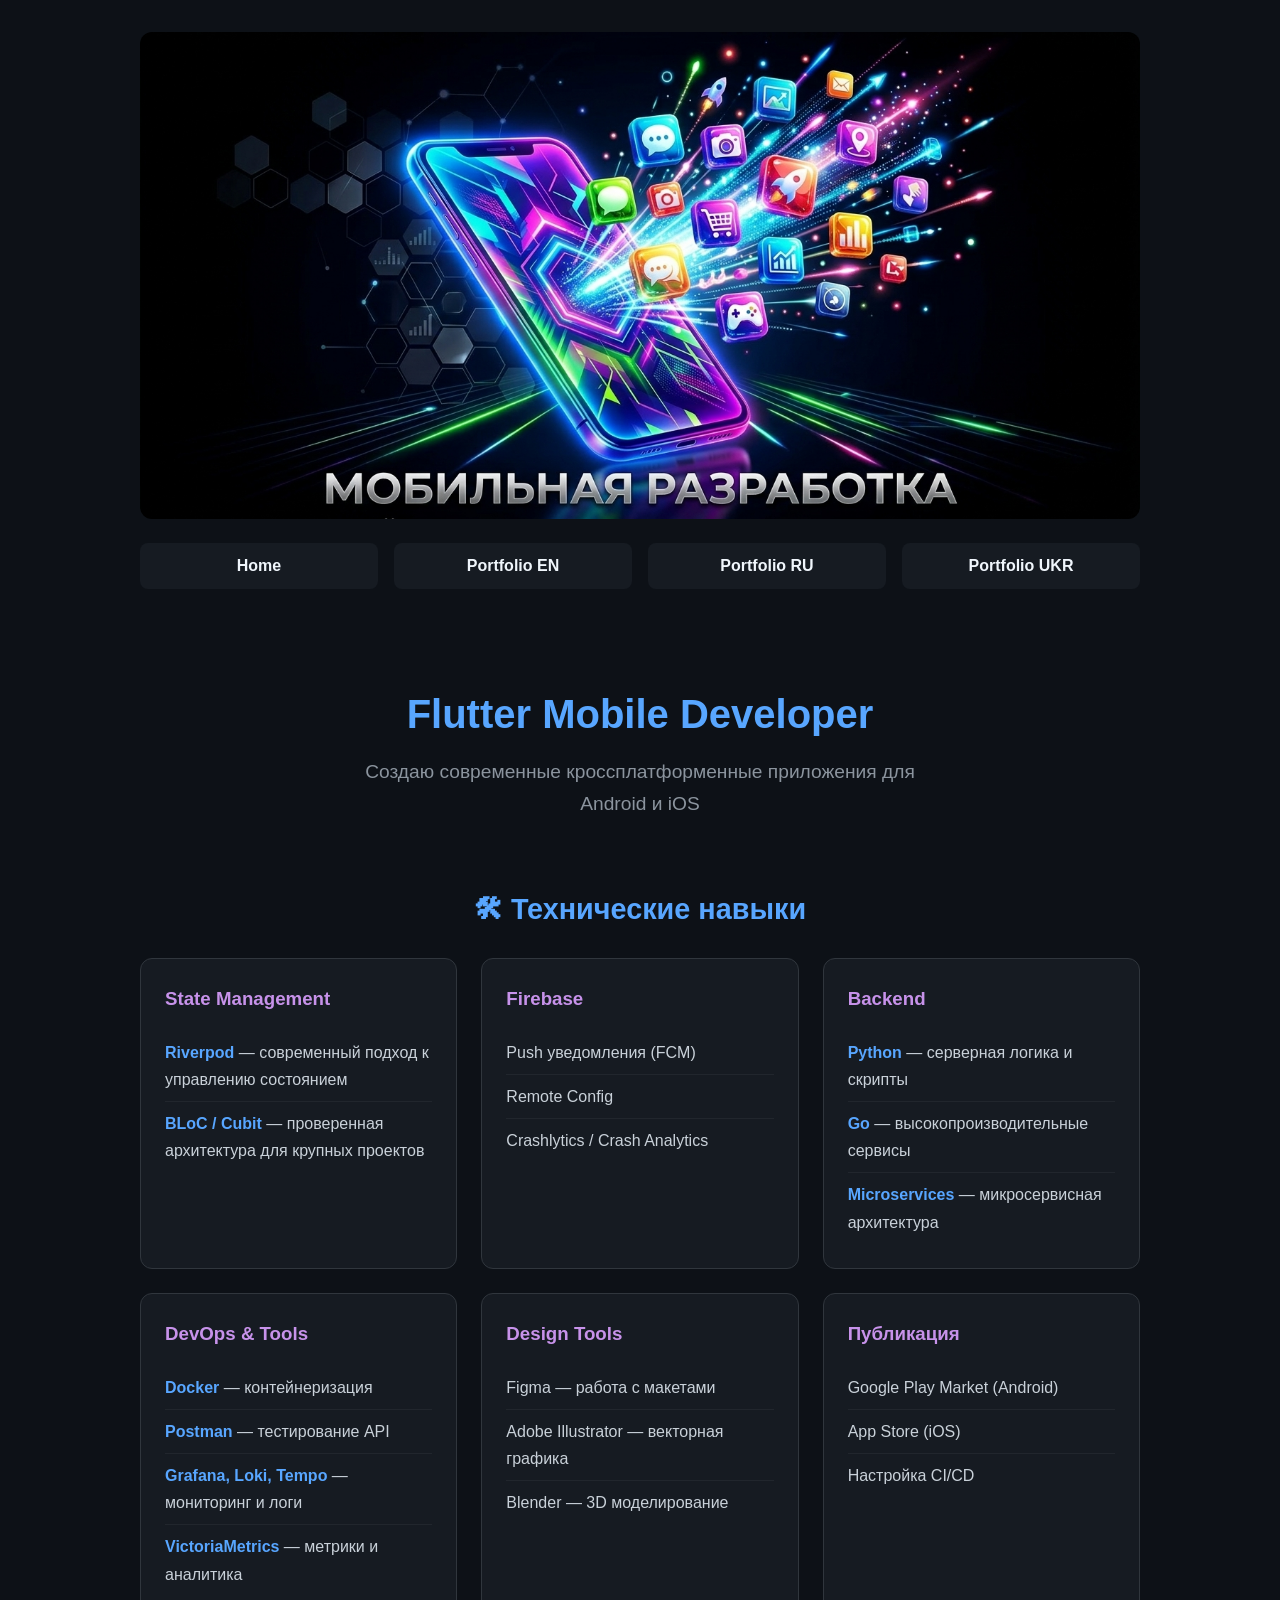
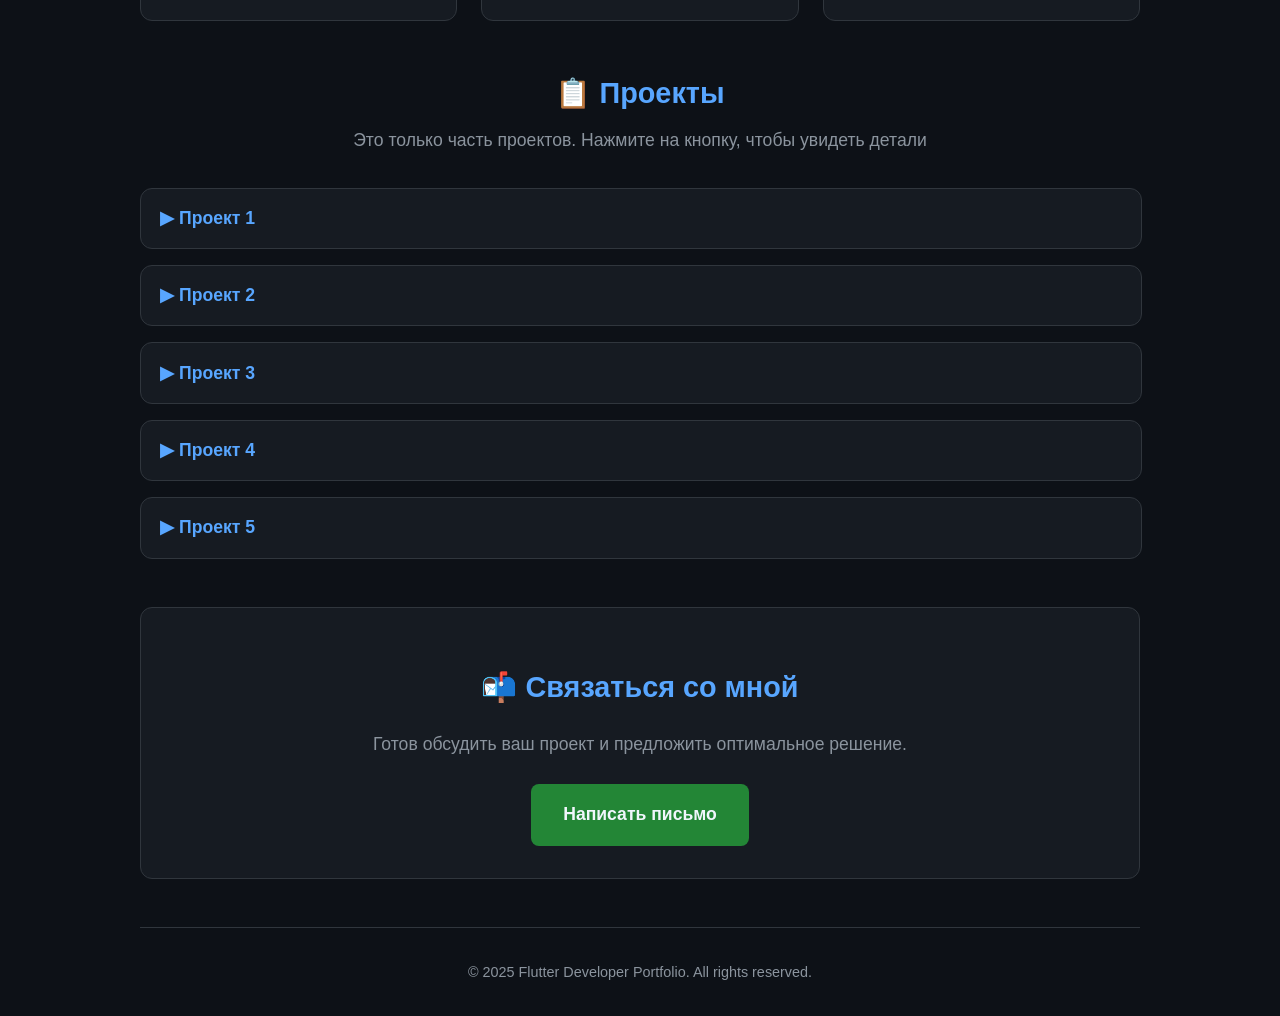
==== index.html @ 4293429d "video" ====
<!DOCTYPE html>
<html lang="ru">
<head>
  <meta charset="UTF-8">
  <meta name="viewport" content="width=device-width, initial-scale=1.0">
  <title>Flutter Developer Portfolio</title>
  <link rel="stylesheet" href="styles.css">
  <link rel="icon" href="favicon.png" type="image/png">
</head>
<body>
  <div class="container">
    <img src="project-banner.png" alt="Banner" class="banner">

    <nav class="nav">
      <a href="index.html">Home</a>
      <a href="portfolio.en.html">Portfolio EN</a>
      <a href="portfolio.ru.html">Portfolio RU</a>
      <a href="portfolio.uk.html">Portfolio UKR</a>
    </nav>

    <header class="hero">
      <h1>Flutter Mobile Developer</h1>
      <p class="subtitle">Создаю современные кроссплатформенные приложения для Android и iOS</p>
    </header>

    <section class="skills-section">
      <h2>🛠 Технические навыки</h2>
      
      <div class="skills-grid">
        <div class="skill-card">
          <h3>State Management</h3>
          <ul>
            <li><strong>Riverpod</strong> — современный подход к управлению состоянием</li>
            <li><strong>BLoC / Cubit</strong> — проверенная архитектура для крупных проектов</li>
          </ul>
        </div>

        <div class="skill-card">
          <h3>Firebase</h3>
          <ul>
            <li>Push уведомления (FCM)</li>
            <li>Remote Config</li>
            <li>Crashlytics / Crash Analytics</li>
          </ul>
        </div>

        <div class="skill-card">
          <h3>Backend</h3>
          <ul>
            <li><strong>Python</strong> — серверная логика и скрипты</li>
            <li><strong>Go</strong> — высокопроизводительные сервисы</li>
            <li><strong>Microservices</strong> — микросервисная архитектура</li>
          </ul>
        </div>

        <div class="skill-card">
          <h3>DevOps & Tools</h3>
          <ul>
            <li><strong>Docker</strong> — контейнеризация</li>
            <li><strong>Postman</strong> — тестирование API</li>
            <li><strong>Grafana, Loki, Tempo</strong> — мониторинг и логи</li>
            <li><strong>VictoriaMetrics</strong> — метрики и аналитика</li>
          </ul>
        </div>

        <div class="skill-card">
          <h3>Design Tools</h3>
          <ul>
            <li>Figma — работа с макетами</li>
            <li>Adobe Illustrator — векторная графика</li>
            <li>Blender — 3D моделирование</li>
          </ul>
        </div>

        <div class="skill-card">
          <h3>Публикация</h3>
          <ul>
            <li>Google Play Market (Android)</li>
            <li>App Store (iOS)</li>
            <li>Настройка CI/CD</li>
          </ul>
        </div>
      </div>
    </section>

    <section class="projects-section">
      <h2>📋 Проекты</h2>
      <p class="section-desc">Это только часть проектов. Нажмите на кнопку, чтобы увидеть детали</p>

      <div class="accordion-item">
        <button class="accordion-button" onclick="this.parentElement.classList.toggle('active')">
          ▶ Проект 1
        </button>
        <div class="accordion-content">
          <div class="video-side">
            <video src="videos/video_1.mp4" controls muted playsinline></video>
          </div>
          <div class="text-side">
            <h3>Название проекта</h3>
            <p>Описание проекта. Используемые технологии: Riverpod, Firebase, Push уведомления.</p>
          </div>
        </div>
      </div>

      <div class="accordion-item">
        <button class="accordion-button" onclick="this.parentElement.classList.toggle('active')">
          ▶ Проект 2
        </button>
        <div class="accordion-content">
          <div class="video-side">
            <video src="videos/video_2.mp4" controls muted playsinline></video>
          </div>
          <div class="text-side">
            <h3>Название проекта</h3>
            <p>Описание проекта. Используемые технологии: BLoC, Remote Config, Crashlytics.</p>
          </div>
        </div>
      </div>

      <div class="accordion-item">
        <button class="accordion-button" onclick="this.parentElement.classList.toggle('active')">
          ▶ Проект 3
        </button>
        <div class="accordion-content">
          <div class="video-side">
            <video src="videos/video_3.mp4" controls muted playsinline></video>
          </div>
          <div class="text-side">
            <h3>Название проекта</h3>
            <p>Описание проекта. Полный цикл разработки от дизайна до публикации в Play Market.</p>
          </div>
        </div>
      </div>

      <div class="accordion-item">
        <button class="accordion-button" onclick="this.parentElement.classList.toggle('active')">
          ▶ Проект 4
        </button>
        <div class="accordion-content">
          <div class="video-side">
            <video src="videos/video_4.mp4" controls muted playsinline></video>
          </div>
          <div class="text-side">
            <h3>Название проекта</h3>
            <p>Описание проекта. Кроссплатформенное решение для бизнеса.</p>
          </div>
        </div>
      </div>

      <div class="accordion-item">
        <button class="accordion-button" onclick="this.parentElement.classList.toggle('active')">
          ▶ Проект 5
        </button>
        <div class="accordion-content">
          <div class="video-side">
            <video src="videos/video_5.mp4" controls muted playsinline></video>
          </div>
          <div class="text-side">
            <h3>Название проекта</h3>
            <p>Описание проекта. Индивидуальная разработка под ключ.</p>
          </div>
        </div>
      </div>
    </section>

    <section class="contact-section">
      <h2>📬 Связаться со мной</h2>
      <p>Готов обсудить ваш проект и предложить оптимальное решение.</p>
      <a href="mailto:your-email@example.com" class="contact-btn">Написать письмо</a>
    </section>

    <div class="footer">
      © 2025 Flutter Developer Portfolio. All rights reserved.
    </div>
  </div>
</body>
</html>
---- styles.css ----
html, body {
  height: 100%;
  margin: 0;
  padding: 0;
  background-color: #0d1117;
}

body {
  margin: 0;
  padding: 0;
  font-family: 'Segoe UI', Tahoma, Geneva, Verdana, sans-serif;
  background-color: #0d1117;
  color: #f0f6fc;
  line-height: 1.7;
}

.container {
  max-width: 1000px;
  margin: 0 auto;
  padding: 2rem 1rem;
}

.banner {
  width: 100%;
  height: auto;
  display: block;
  margin: 0 auto 1.5rem;
  border-radius: 12px;
}

/* Навигация во всю ширину баннера */
.nav {
  display: flex;
  justify-content: space-between;
  gap: 1rem;
  margin-bottom: 2rem;
  width: 100%;
  flex-wrap: wrap;
}

.nav a {
  flex: 1;
  min-width: 120px;
  text-align: center;
  padding: 0.6rem 0;
  background-color: #161b22;
  border-radius: 8px;
  text-decoration: none;
  color: #f0f6fc;
  font-weight: bold;
  transition: background-color 0.3s, transform 0.2s;
}

.nav a:hover {
  background-color: #238636;
  transform: translateY(-2px);
}

/* Hero секция */
.hero {
  text-align: center;
  padding: 2rem 0;
  margin-bottom: 2rem;
}

.hero h1 {
  font-size: 2.5rem;
  color: #58a6ff;
  margin-bottom: 0.5rem;
}

.hero .subtitle {
  font-size: 1.2rem;
  color: #8b949e;
  max-width: 600px;
  margin: 0 auto;
}

/* Секции */
.skills-section,
.projects-section,
.contact-section {
  margin-bottom: 3rem;
}

h1, h2 {
  color: #58a6ff;
  text-align: center;
}

h2 {
  font-size: 1.8rem;
  margin-bottom: 1.5rem;
}

.section-desc {
  text-align: center;
  color: #8b949e;
  margin-top: -1rem;
  margin-bottom: 2rem;
}

p {
  font-size: 1.1rem;
}

/* Сетка навыков */
.skills-grid {
  display: grid;
  grid-template-columns: repeat(auto-fit, minmax(280px, 1fr));
  gap: 1.5rem;
}

.skill-card {
  background-color: #161b22;
  border: 1px solid #30363d;
  border-radius: 12px;
  padding: 1.5rem;
  transition: transform 0.3s, border-color 0.3s;
}

.skill-card:hover {
  transform: translateY(-4px);
  border-color: #58a6ff;
}

.skill-icon {
  font-size: 2.5rem;
  margin-bottom: 1rem;
}

.skill-card h3 {
  color: #c792ea;
  margin-top: 0;
  margin-bottom: 1rem;
}

.skill-card ul {
  list-style: none;
  padding: 0;
  margin: 0;
}

.skill-card li {
  padding: 0.5rem 0;
  border-bottom: 1px solid #21262d;
  color: #c9d1d9;
}

.skill-card li:last-child {
  border-bottom: none;
}

.skill-card li strong {
  color: #58a6ff;
}

/* ГАРМОШКА-КАРТОЧКИ */
.accordion-item {
  margin-bottom: 1rem;
  width: 100%;
  border: 1px solid #30363d;
  border-radius: 12px;
  overflow: hidden;
  background-color: #161b22;
}

.accordion-button {
  width: 100%;
  padding: 1.2rem;
  background: none;
  color: #58a6ff;
  border: none;
  cursor: pointer;
  text-align: left;
  font-weight: bold;
  font-size: 1.1rem;
  outline: none;
  transition: background-color 0.3s;
}

.accordion-button:hover {
  background-color: #1c2128;
}

.accordion-content {
  display: none;
  padding: 1.5rem;
  border-top: 1px solid #30363d;
  background-color: #0d1117;
  gap: 25px;
  align-items: flex-start;
  flex-direction: row;
}

.accordion-item.active .accordion-content {
  display: flex;
}

.accordion-item.active .accordion-button {
  background-color: #1c2128;
  color: #f0f6fc;
}

/* Видео-телефон слева */
.video-side {
  flex: 0 0 auto;
  width: 320px;
  max-width: 100%;
}

.video-side video {
  width: 100%;
  height: auto;
  aspect-ratio: 9 / 16;
  display: block;
  border-radius: 10px;
  background: #000;
}

/* Текст справа */
.text-side {
  flex: 1;
}

.text-side h3 {
  margin-top: 0;
  color: #c792ea;
}

/* Контактная секция */
.contact-section {
  text-align: center;
  background-color: #161b22;
  border: 1px solid #30363d;
  border-radius: 12px;
  padding: 2rem;
}

.contact-section h2 {
  margin-bottom: 1rem;
}

.contact-section p {
  color: #8b949e;
  margin-bottom: 1.5rem;
}

.contact-btn {
  display: inline-block;
  padding: 1rem 2rem;
  background-color: #238636;
  color: #f0f6fc;
  text-decoration: none;
  border-radius: 8px;
  font-weight: bold;
  font-size: 1.1rem;
  transition: background-color 0.3s, transform 0.2s;
}

.contact-btn:hover {
  background-color: #2ea043;
  transform: translateY(-2px);
}

.footer {
  margin-top: 3rem;
  font-size: 0.9rem;
  color: #8b949e;
  text-align: center;
  padding-top: 2rem;
  border-top: 1px solid #30363d;
}

@media (max-width: 768px) {
  .hero h1 {
    font-size: 1.8rem;
  }
  
  .nav {
    flex-direction: column;
  }
  
  .nav a {
    min-width: auto;
  }
  
  .skills-grid {
    grid-template-columns: 1fr;
  }
}

@media (max-width: 600px) {
  .accordion-content {
    flex-direction: column;
    align-items: center;
  }
  .video-side {
    flex: none;
    width: 100%;
    max-width: 300px;
  }
  .text-side {
    width: 100%;
  }
}
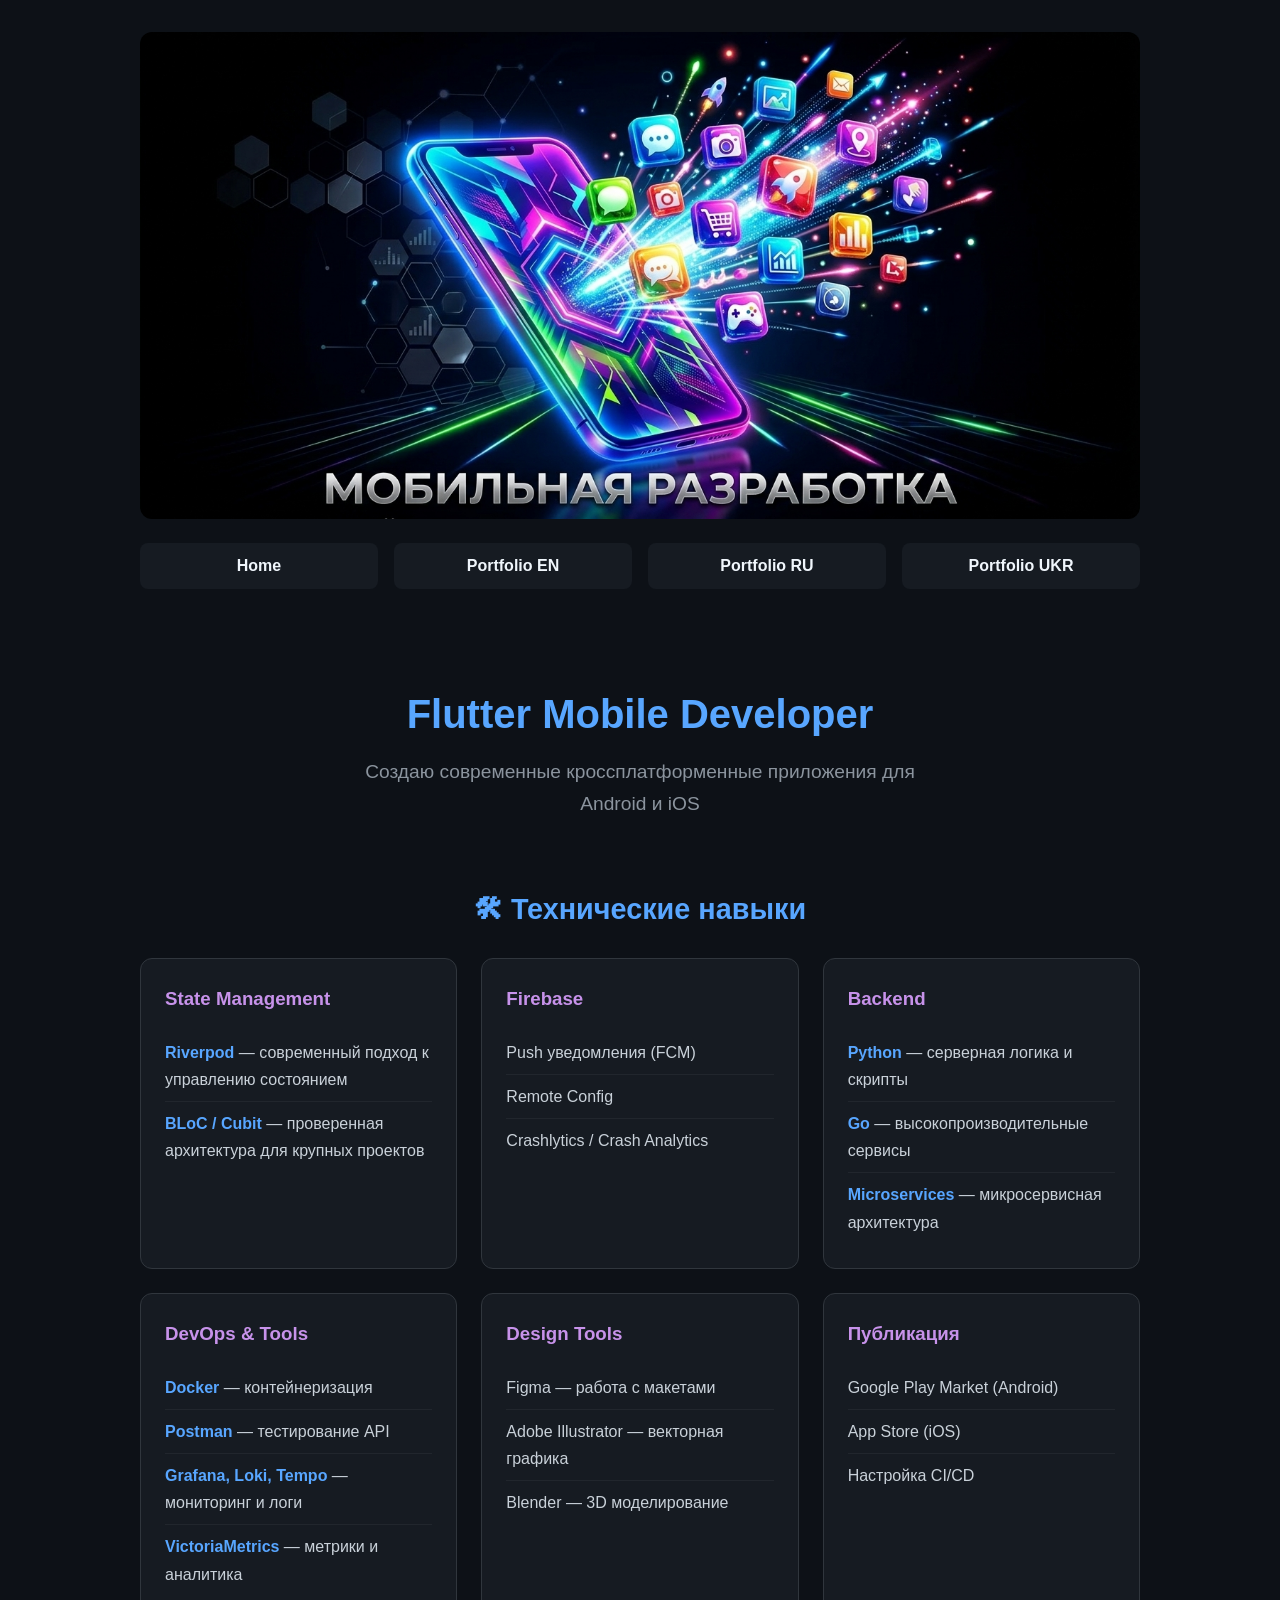
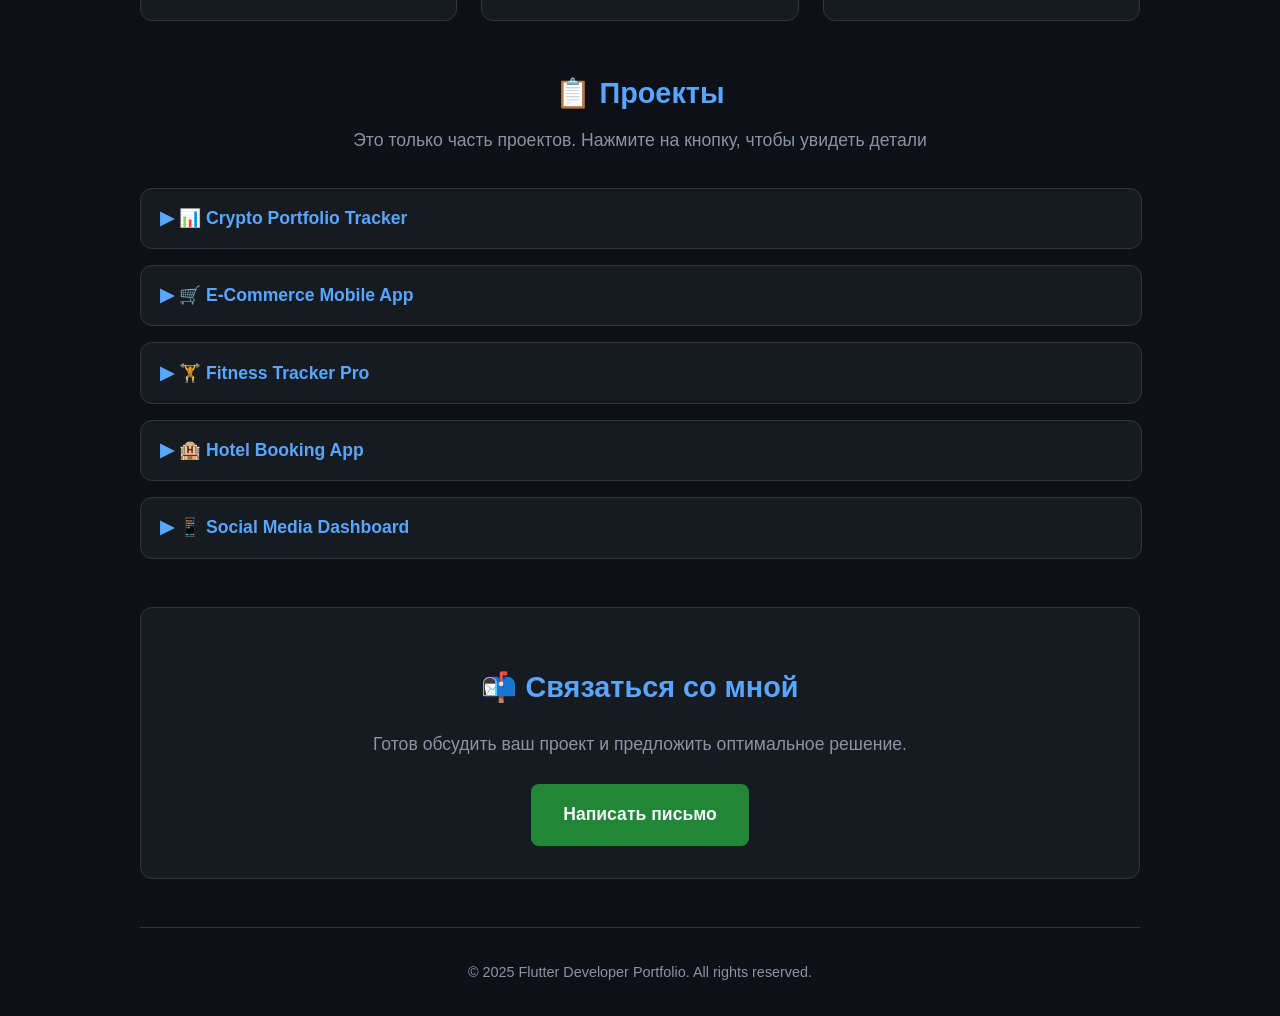
==== commit 38110093: "video" ====
--- a/index.html
+++ b/index.html
@@ -89,75 +89,115 @@
 
       <div class="accordion-item">
         <button class="accordion-button" onclick="this.parentElement.classList.toggle('active')">
-          ▶ Проект 1
+          ▶ 📊 Crypto Portfolio Tracker
         </button>
         <div class="accordion-content">
           <div class="video-side">
             <video src="videos/video_1.mp4" controls muted playsinline></video>
           </div>
           <div class="text-side">
-            <h3>Название проекта</h3>
-            <p>Описание проекта. Используемые технологии: Riverpod, Firebase, Push уведомления.</p>
-          </div>
-        </div>
-      </div>
-
-      <div class="accordion-item">
-        <button class="accordion-button" onclick="this.parentElement.classList.toggle('active')">
-          ▶ Проект 2
+            <h3>Crypto Portfolio Tracker</h3>
+            <p class="project-desc">Приложение для отслеживания криптовалютного портфеля в реальном времени. Мониторинг позиций, расчет PnL, уведомления об изменении цены.</p>
+            <div class="tech-stack">
+              <span class="tech-label">Стек:</span>
+              <span class="tech-tag">Flutter</span>
+              <span class="tech-tag">Riverpod</span>
+              <span class="tech-tag">Firebase</span>
+              <span class="tech-tag">WebSocket</span>
+              <span class="tech-tag">CoinGecko API</span>
+            </div>
+          </div>
+        </div>
+      </div>
+
+      <div class="accordion-item">
+        <button class="accordion-button" onclick="this.parentElement.classList.toggle('active')">
+          ▶ 🛒 E-Commerce Mobile App
         </button>
         <div class="accordion-content">
           <div class="video-side">
             <video src="videos/video_2.mp4" controls muted playsinline></video>
           </div>
           <div class="text-side">
-            <h3>Название проекта</h3>
-            <p>Описание проекта. Используемые технологии: BLoC, Remote Config, Crashlytics.</p>
-          </div>
-        </div>
-      </div>
-
-      <div class="accordion-item">
-        <button class="accordion-button" onclick="this.parentElement.classList.toggle('active')">
-          ▶ Проект 3
+            <h3>E-Commerce Mobile App</h3>
+            <p class="project-desc">Полноценное приложение для интернет-магазина с каталогом товаров, корзиной, оплатой и отслеживанием заказов.</p>
+            <div class="tech-stack">
+              <span class="tech-label">Стек:</span>
+              <span class="tech-tag">Flutter</span>
+              <span class="tech-tag">BLoC</span>
+              <span class="tech-tag">Firebase Auth</span>
+              <span class="tech-tag">Stripe</span>
+              <span class="tech-tag">FCM Push</span>
+            </div>
+          </div>
+        </div>
+      </div>
+
+      <div class="accordion-item">
+        <button class="accordion-button" onclick="this.parentElement.classList.toggle('active')">
+          ▶ 🏋️ Fitness Tracker Pro
         </button>
         <div class="accordion-content">
           <div class="video-side">
             <video src="videos/video_3.mp4" controls muted playsinline></video>
           </div>
           <div class="text-side">
-            <h3>Название проекта</h3>
-            <p>Описание проекта. Полный цикл разработки от дизайна до публикации в Play Market.</p>
-          </div>
-        </div>
-      </div>
-
-      <div class="accordion-item">
-        <button class="accordion-button" onclick="this.parentElement.classList.toggle('active')">
-          ▶ Проект 4
+            <h3>Fitness Tracker Pro</h3>
+            <p class="project-desc">Приложение для трекинга тренировок, питания и прогресса. Интеграция с умными часами, построение графиков, персональные рекомендации.</p>
+            <div class="tech-stack">
+              <span class="tech-label">Стек:</span>
+              <span class="tech-tag">Flutter</span>
+              <span class="tech-tag">Riverpod</span>
+              <span class="tech-tag">Health Kit</span>
+              <span class="tech-tag">Grafana</span>
+              <span class="tech-tag">Python Backend</span>
+            </div>
+          </div>
+        </div>
+      </div>
+
+      <div class="accordion-item">
+        <button class="accordion-button" onclick="this.parentElement.classList.toggle('active')">
+          ▶ 🏨 Hotel Booking App
         </button>
         <div class="accordion-content">
           <div class="video-side">
             <video src="videos/video_4.mp4" controls muted playsinline></video>
           </div>
           <div class="text-side">
-            <h3>Название проекта</h3>
-            <p>Описание проекта. Кроссплатформенное решение для бизнеса.</p>
-          </div>
-        </div>
-      </div>
-
-      <div class="accordion-item">
-        <button class="accordion-button" onclick="this.parentElement.classList.toggle('active')">
-          ▶ Проект 5
+            <h3>Hotel Booking App</h3>
+            <p class="project-desc">Сервис бронирования отелей с интерактивной картой, отзывами, системой лояльности и онлайн-оплатой.</p>
+            <div class="tech-stack">
+              <span class="tech-label">Стек:</span>
+              <span class="tech-tag">Flutter</span>
+              <span class="tech-tag">Cubit</span>
+              <span class="tech-tag">Google Maps</span>
+              <span class="tech-tag">Remote Config</span>
+              <span class="tech-tag">Go Microservices</span>
+            </div>
+          </div>
+        </div>
+      </div>
+
+      <div class="accordion-item">
+        <button class="accordion-button" onclick="this.parentElement.classList.toggle('active')">
+          ▶ 📱 Social Media Dashboard
         </button>
         <div class="accordion-content">
           <div class="video-side">
             <video src="videos/video_5.mp4" controls muted playsinline></video>
           </div>
           <div class="text-side">
-            <h3>Название проекта</h3>
-            <p>Описание проекта. Индивидуальная разработка под ключ.</p>
+            <h3>Social Media Dashboard</h3>
+            <p class="project-desc">Дашборд для управления социальными сетями: публикация постов, аналитика, планирование контента, мониторинг упоминаний.</p>
+            <div class="tech-stack">
+              <span class="tech-label">Стек:</span>
+              <span class="tech-tag">Flutter</span>
+              <span class="tech-tag">Riverpod</span>
+              <span class="tech-tag">Docker</span>
+              <span class="tech-tag">VictoriaMetrics</span>
+              <span class="tech-tag">Twitter API</span>
+            </div>
           </div>
         </div>
       </div>
--- a/styles.css
+++ b/styles.css
@@ -226,6 +226,47 @@
 .text-side h3 {
   margin-top: 0;
   color: #c792ea;
+  font-size: 1.4rem;
+  font-weight: 600;
+  margin-bottom: 0.8rem;
+}
+
+.project-desc {
+  color: #c9d1d9;
+  font-size: 1rem;
+  line-height: 1.6;
+  margin-bottom: 1rem;
+}
+
+/* Tech стек */
+.tech-stack {
+  display: flex;
+  flex-wrap: wrap;
+  gap: 0.5rem;
+  align-items: center;
+}
+
+.tech-label {
+  font-weight: bold;
+  color: #58a6ff;
+  font-size: 0.95rem;
+}
+
+.tech-tag {
+  display: inline-block;
+  padding: 0.3rem 0.7rem;
+  background-color: #21262d;
+  border: 1px solid #30363d;
+  border-radius: 20px;
+  font-size: 0.85rem;
+  color: #7ee787;
+  font-family: 'Consolas', 'Monaco', monospace;
+  font-weight: 500;
+}
+
+.tech-tag:hover {
+  background-color: #30363d;
+  border-color: #58a6ff;
 }
 
 /* Контактная секция */
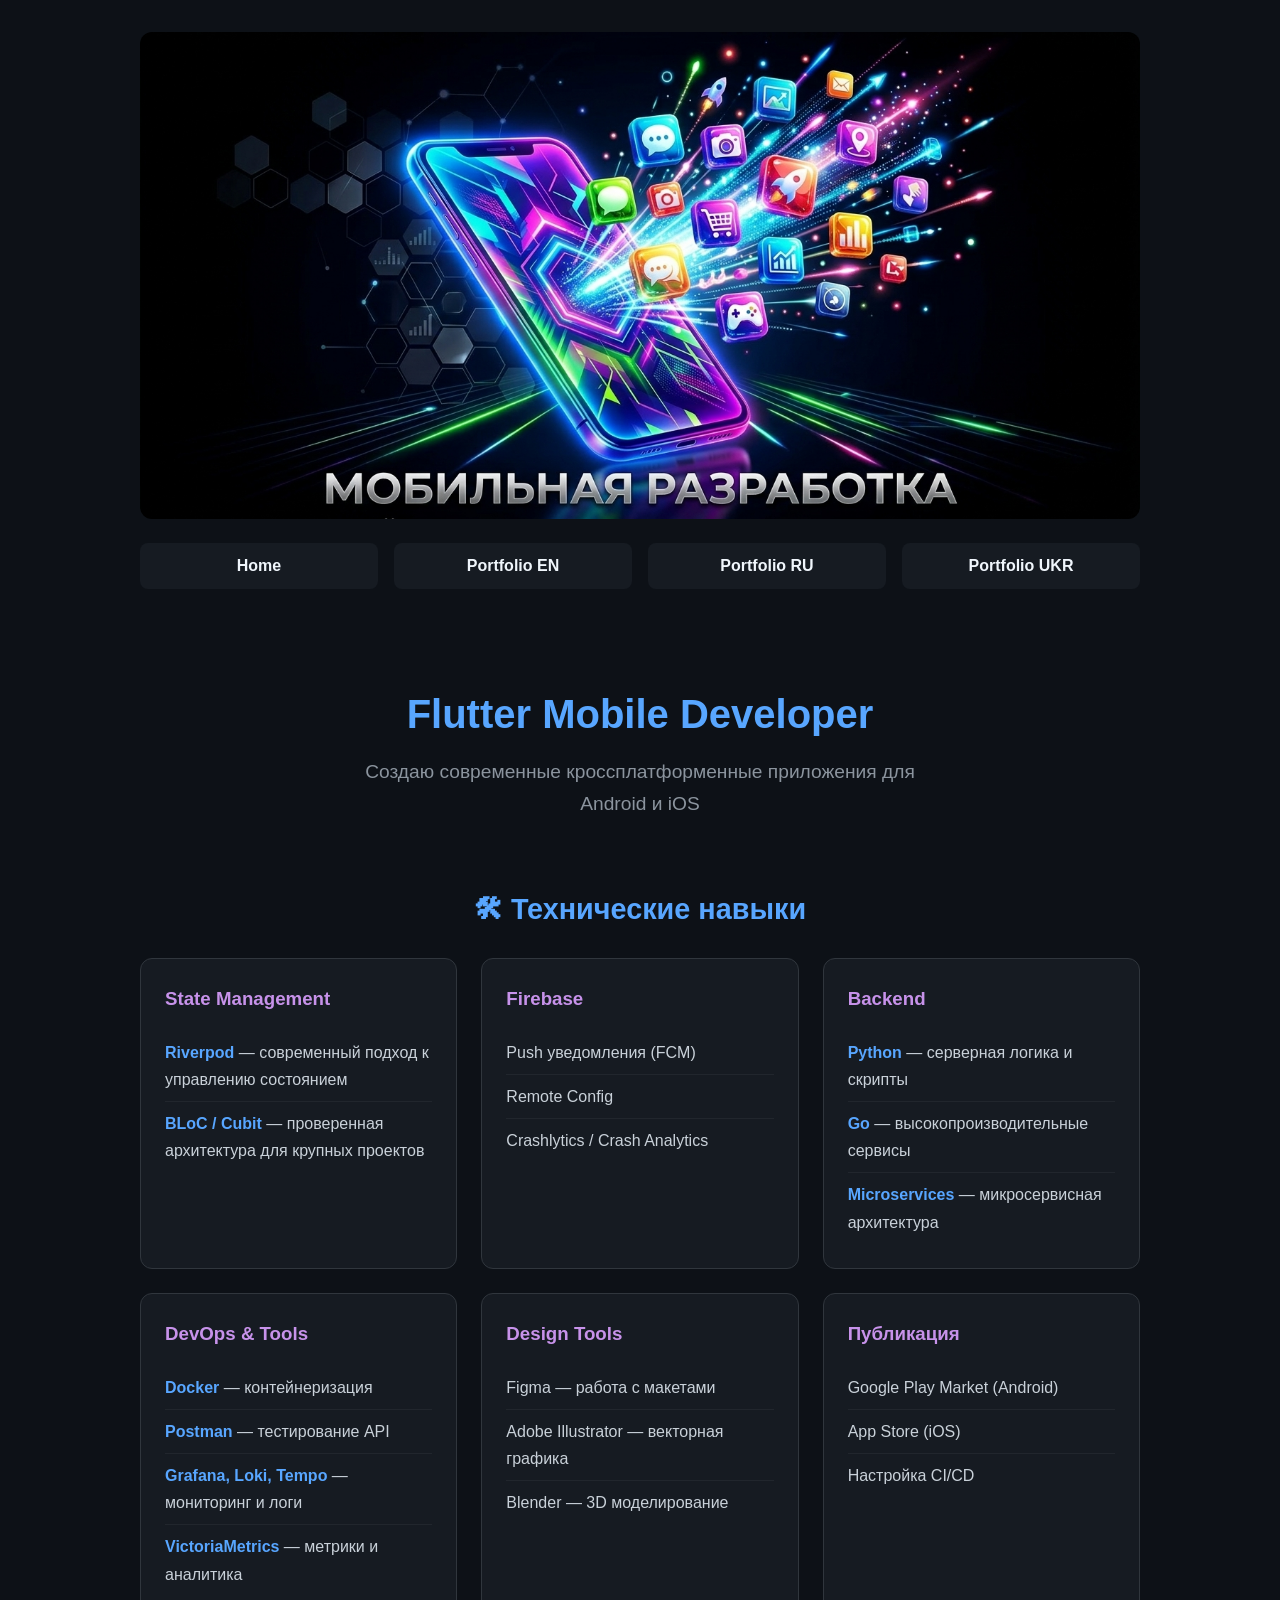
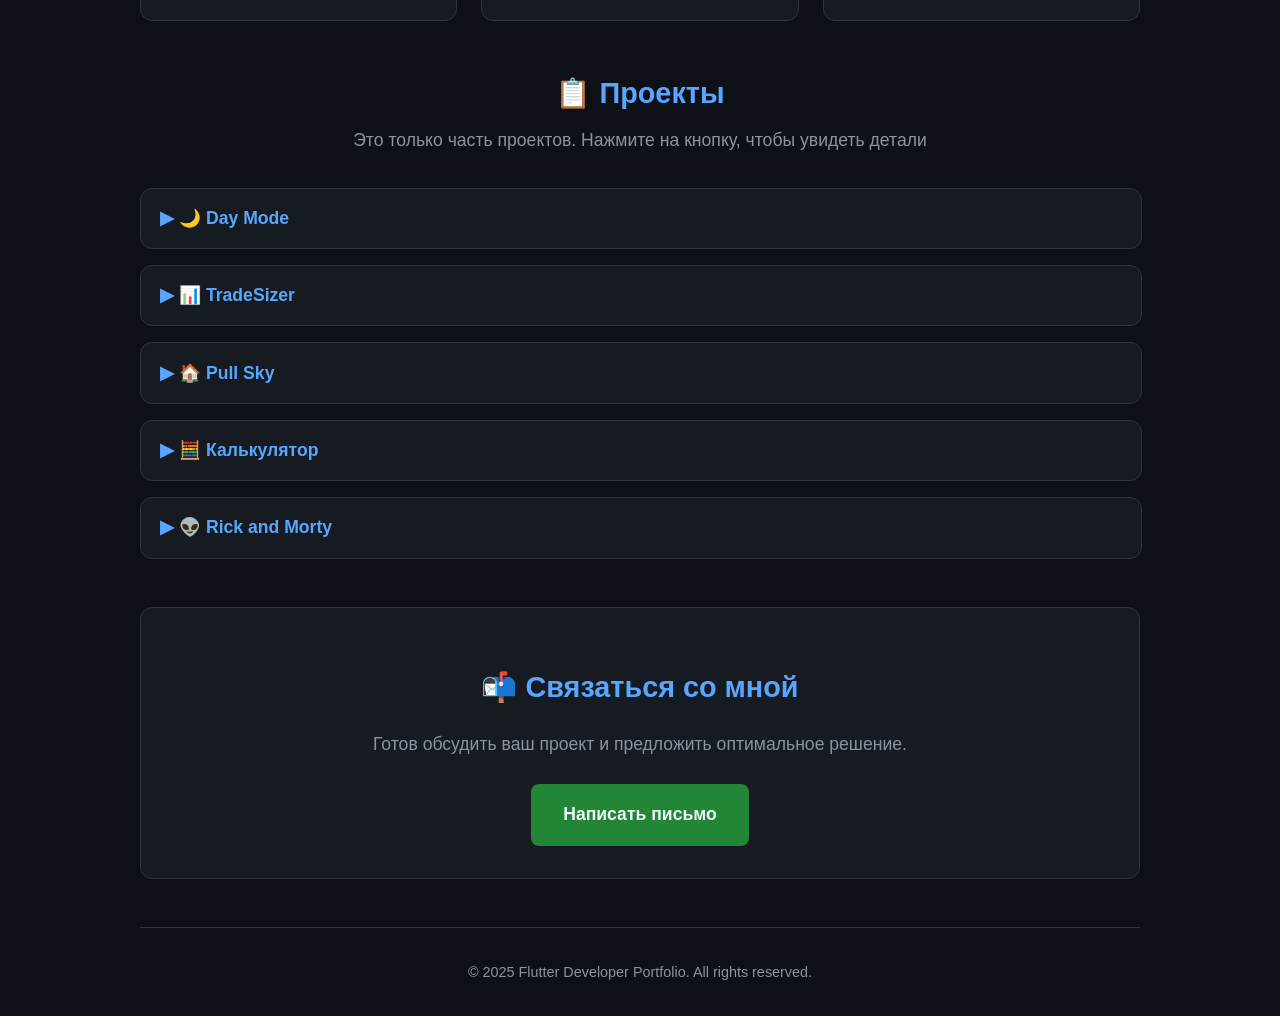
==== commit b500924a: "video" ====
--- a/index.html
+++ b/index.html
@@ -89,114 +89,129 @@
 
       <div class="accordion-item">
         <button class="accordion-button" onclick="this.parentElement.classList.toggle('active')">
-          ▶ 📊 Crypto Portfolio Tracker
+          ▶ 🌙 Day Mode
         </button>
         <div class="accordion-content">
           <div class="video-side">
             <video src="videos/video_1.mp4" controls muted playsinline></video>
           </div>
           <div class="text-side">
-            <h3>Crypto Portfolio Tracker</h3>
-            <p class="project-desc">Приложение для отслеживания криптовалютного портфеля в реальном времени. Мониторинг позиций, расчет PnL, уведомления об изменении цены.</p>
+            <h3>Day Mode</h3>
+            <p class="project-desc">Приложение для отслеживания собственных биоритмов и состояния. Реализована запись и воспроизведение звука, добавление заметок, локальные push-уведомления. Корреляция собранных данных просчитывается на бэкенде.</p>
             <div class="tech-stack">
               <span class="tech-label">Стек:</span>
               <span class="tech-tag">Flutter</span>
               <span class="tech-tag">Riverpod</span>
+              <span class="tech-tag">SQLite</span>
+              <span class="tech-tag">SharedPreferences</span>
+              <span class="tech-tag">auto_route</span>
+              <span class="tech-tag">flutter_secure_storage</span>
+              <span class="tech-tag">dio</span>
+              <span class="tech-tag">flutter_local_notifications</span>
+              <span class="tech-tag">Python</span>
+              <span class="tech-tag">FastAPI</span>
+            </div>
+            <p class="project-note">Тёмная и светлая тема. Локальный бэкенд на Python с синхронизацией через FastAPI.</p>
+          </div>
+        </div>
+      </div>
+
+      <div class="accordion-item">
+        <button class="accordion-button" onclick="this.parentElement.classList.toggle('active')">
+          ▶ 📊 TradeSizer
+        </button>
+        <div class="accordion-content">
+          <div class="video-side">
+            <video src="videos/video_2.mp4" controls muted playsinline></video>
+          </div>
+          <div class="text-side">
+            <h3>TradeSizer</h3>
+            <p class="project-desc">Офлайн калькулятор для расчёта позиций и стоп-лоса для криптовалютной биржи. Внедрено нативное «Поделиться приложением», оплата Google, Firebase Analytics и Crashlytics, push-уведомления и Remote Config.</p>
+            <div class="tech-stack">
+              <span class="tech-label">Стек:</span>
+              <span class="tech-tag">Flutter</span>
               <span class="tech-tag">Firebase</span>
-              <span class="tech-tag">WebSocket</span>
-              <span class="tech-tag">CoinGecko API</span>
-            </div>
-          </div>
-        </div>
-      </div>
-
-      <div class="accordion-item">
-        <button class="accordion-button" onclick="this.parentElement.classList.toggle('active')">
-          ▶ 🛒 E-Commerce Mobile App
-        </button>
-        <div class="accordion-content">
-          <div class="video-side">
-            <video src="videos/video_2.mp4" controls muted playsinline></video>
-          </div>
-          <div class="text-side">
-            <h3>E-Commerce Mobile App</h3>
-            <p class="project-desc">Полноценное приложение для интернет-магазина с каталогом товаров, корзиной, оплатой и отслеживанием заказов.</p>
+              <span class="tech-tag">FCM Push</span>
+              <span class="tech-tag">Remote Config</span>
+              <span class="tech-tag">Crashlytics</span>
+              <span class="tech-tag">Google Play Billing</span>
+            </div>
+            <p class="project-note">Реализовано ознакомление с приложением, генерация ключей и подписи, регистрация аккаунта в Google Play, публикация и тестирование. Анимация в Blender.</p>
+            <div class="project-media">
+              <img src="EN.jpg" alt="TradeSizer Promo" class="project-image">
+              <a href="https://www.youtube.com/watch?v=zZDh7ZoDMdc" target="_blank" class="video-link">
+                🎬 Смотреть рекламное видео для Google Play
+              </a>
+            </div>
+          </div>
+        </div>
+      </div>
+
+      <div class="accordion-item">
+        <button class="accordion-button" onclick="this.parentElement.classList.toggle('active')">
+          ▶ 🏠 Pull Sky
+        </button>
+        <div class="accordion-content">
+          <div class="video-side">
+            <video src="videos/video_3.mp4" controls muted playsinline></video>
+          </div>
+          <div class="text-side">
+            <h3>Pull Sky</h3>
+            <p class="project-desc">Магазин по продаже натяжных потолков. Участие в разработке, помощь в доделке проекта.</p>
+            <div class="tech-stack">
+              <span class="tech-label">Стек:</span>
+              <span class="tech-tag">Flutter</span>
+              <span class="tech-tag">Cubit</span>
+              <span class="tech-tag">SharedPreferences</span>
+              <span class="tech-tag">REST API</span>
+              <span class="tech-tag">Figma</span>
+            </div>
+          </div>
+        </div>
+      </div>
+
+      <div class="accordion-item">
+        <button class="accordion-button" onclick="this.parentElement.classList.toggle('active')">
+          ▶ 🧮 Калькулятор
+        </button>
+        <div class="accordion-content">
+          <div class="video-side">
+            <video src="videos/video_4.mp4" controls muted playsinline></video>
+          </div>
+          <div class="text-side">
+            <h3>Калькулятор</h3>
+            <p class="project-desc">Пробный, один из первых проектов. Подключение стороннего API погоды, работа с базой данных.</p>
+            <div class="tech-stack">
+              <span class="tech-label">Стек:</span>
+              <span class="tech-tag">Flutter</span>
+              <span class="tech-tag">Cubit/BLoC</span>
+              <span class="tech-tag">SharedPreferences</span>
+              <span class="tech-tag">Weather API</span>
+              <span class="tech-tag">SQLite</span>
+            </div>
+            <p class="project-note">Локальная регистрация и авторизация пользователя.</p>
+          </div>
+        </div>
+      </div>
+
+      <div class="accordion-item">
+        <button class="accordion-button" onclick="this.parentElement.classList.toggle('active')">
+          ▶ 👽 Rick and Morty
+        </button>
+        <div class="accordion-content">
+          <div class="video-side">
+            <video src="videos/video_5.mp4" controls muted playsinline></video>
+          </div>
+          <div class="text-side">
+            <h3>Rick and Morty</h3>
+            <p class="project-desc">Приложение с информацией о персонажах из сериала «Рик и Морти». Загрузка списков, кеширование данных, реализован поиск.</p>
             <div class="tech-stack">
               <span class="tech-label">Стек:</span>
               <span class="tech-tag">Flutter</span>
               <span class="tech-tag">BLoC</span>
-              <span class="tech-tag">Firebase Auth</span>
-              <span class="tech-tag">Stripe</span>
-              <span class="tech-tag">FCM Push</span>
-            </div>
-          </div>
-        </div>
-      </div>
-
-      <div class="accordion-item">
-        <button class="accordion-button" onclick="this.parentElement.classList.toggle('active')">
-          ▶ 🏋️ Fitness Tracker Pro
-        </button>
-        <div class="accordion-content">
-          <div class="video-side">
-            <video src="videos/video_3.mp4" controls muted playsinline></video>
-          </div>
-          <div class="text-side">
-            <h3>Fitness Tracker Pro</h3>
-            <p class="project-desc">Приложение для трекинга тренировок, питания и прогресса. Интеграция с умными часами, построение графиков, персональные рекомендации.</p>
-            <div class="tech-stack">
-              <span class="tech-label">Стек:</span>
-              <span class="tech-tag">Flutter</span>
-              <span class="tech-tag">Riverpod</span>
-              <span class="tech-tag">Health Kit</span>
-              <span class="tech-tag">Grafana</span>
-              <span class="tech-tag">Python Backend</span>
-            </div>
-          </div>
-        </div>
-      </div>
-
-      <div class="accordion-item">
-        <button class="accordion-button" onclick="this.parentElement.classList.toggle('active')">
-          ▶ 🏨 Hotel Booking App
-        </button>
-        <div class="accordion-content">
-          <div class="video-side">
-            <video src="videos/video_4.mp4" controls muted playsinline></video>
-          </div>
-          <div class="text-side">
-            <h3>Hotel Booking App</h3>
-            <p class="project-desc">Сервис бронирования отелей с интерактивной картой, отзывами, системой лояльности и онлайн-оплатой.</p>
-            <div class="tech-stack">
-              <span class="tech-label">Стек:</span>
-              <span class="tech-tag">Flutter</span>
-              <span class="tech-tag">Cubit</span>
-              <span class="tech-tag">Google Maps</span>
-              <span class="tech-tag">Remote Config</span>
-              <span class="tech-tag">Go Microservices</span>
-            </div>
-          </div>
-        </div>
-      </div>
-
-      <div class="accordion-item">
-        <button class="accordion-button" onclick="this.parentElement.classList.toggle('active')">
-          ▶ 📱 Social Media Dashboard
-        </button>
-        <div class="accordion-content">
-          <div class="video-side">
-            <video src="videos/video_5.mp4" controls muted playsinline></video>
-          </div>
-          <div class="text-side">
-            <h3>Social Media Dashboard</h3>
-            <p class="project-desc">Дашборд для управления социальными сетями: публикация постов, аналитика, планирование контента, мониторинг упоминаний.</p>
-            <div class="tech-stack">
-              <span class="tech-label">Стек:</span>
-              <span class="tech-tag">Flutter</span>
-              <span class="tech-tag">Riverpod</span>
-              <span class="tech-tag">Docker</span>
-              <span class="tech-tag">VictoriaMetrics</span>
-              <span class="tech-tag">Twitter API</span>
+              <span class="tech-tag">Rick and Morty API</span>
+              <span class="tech-tag">Dio</span>
+              <span class="tech-tag">Cache</span>
             </div>
           </div>
         </div>
--- a/styles.css
+++ b/styles.css
@@ -269,6 +269,47 @@
   border-color: #58a6ff;
 }
 
+.project-note {
+  color: #8b949e;
+  font-size: 0.95rem;
+  font-style: italic;
+  margin-top: 0.8rem;
+  margin-bottom: 0;
+}
+
+/* Медиа в проекте */
+.project-media {
+  margin-top: 1.2rem;
+  display: flex;
+  flex-direction: column;
+  gap: 1rem;
+  align-items: center;
+}
+
+.project-image {
+  width: 100%;
+  max-width: 500px;
+  height: auto;
+  border-radius: 10px;
+  border: 1px solid #30363d;
+}
+
+.video-link {
+  display: inline-block;
+  padding: 0.7rem 1.2rem;
+  background-color: #ff0000;
+  color: #f0f6fc;
+  text-decoration: none;
+  border-radius: 8px;
+  font-weight: bold;
+  transition: background-color 0.3s, transform 0.2s;
+}
+
+.video-link:hover {
+  background-color: #cc0000;
+  transform: translateY(-2px);
+}
+
 /* Контактная секция */
 .contact-section {
   text-align: center;
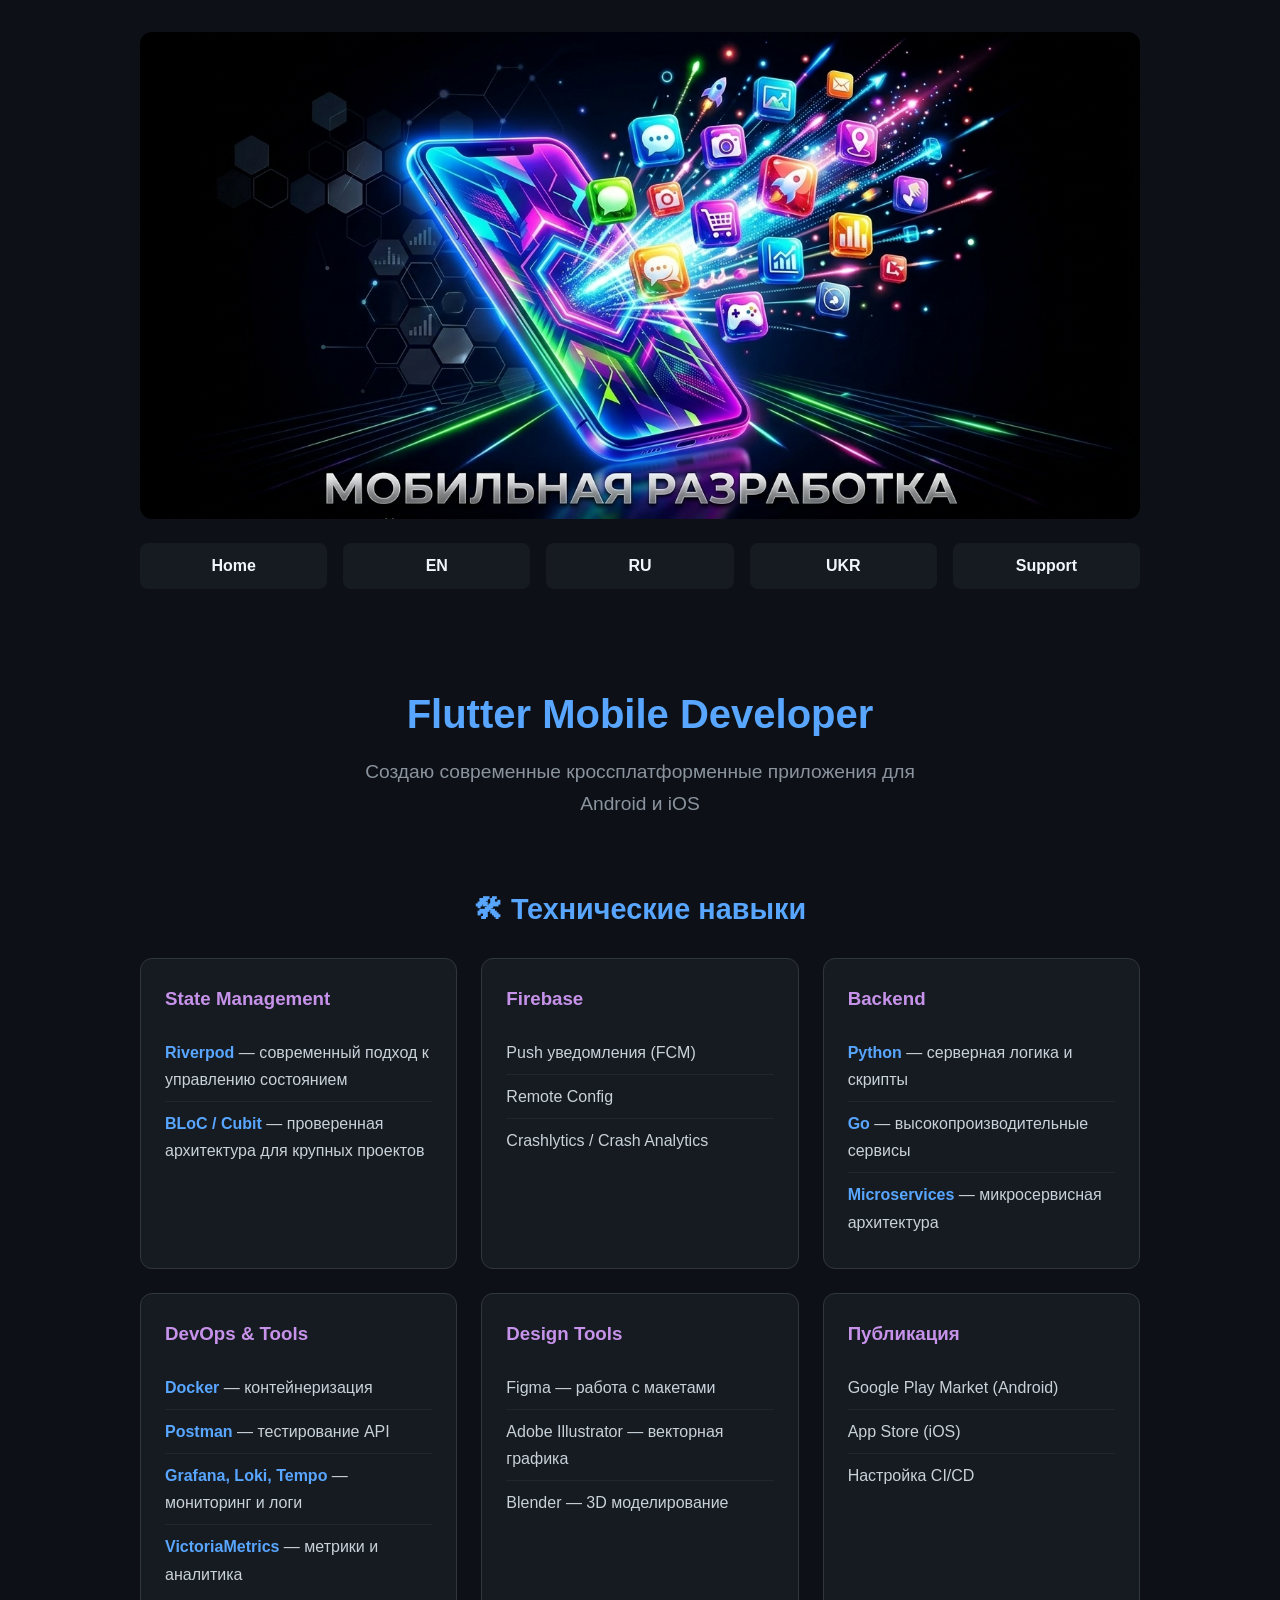
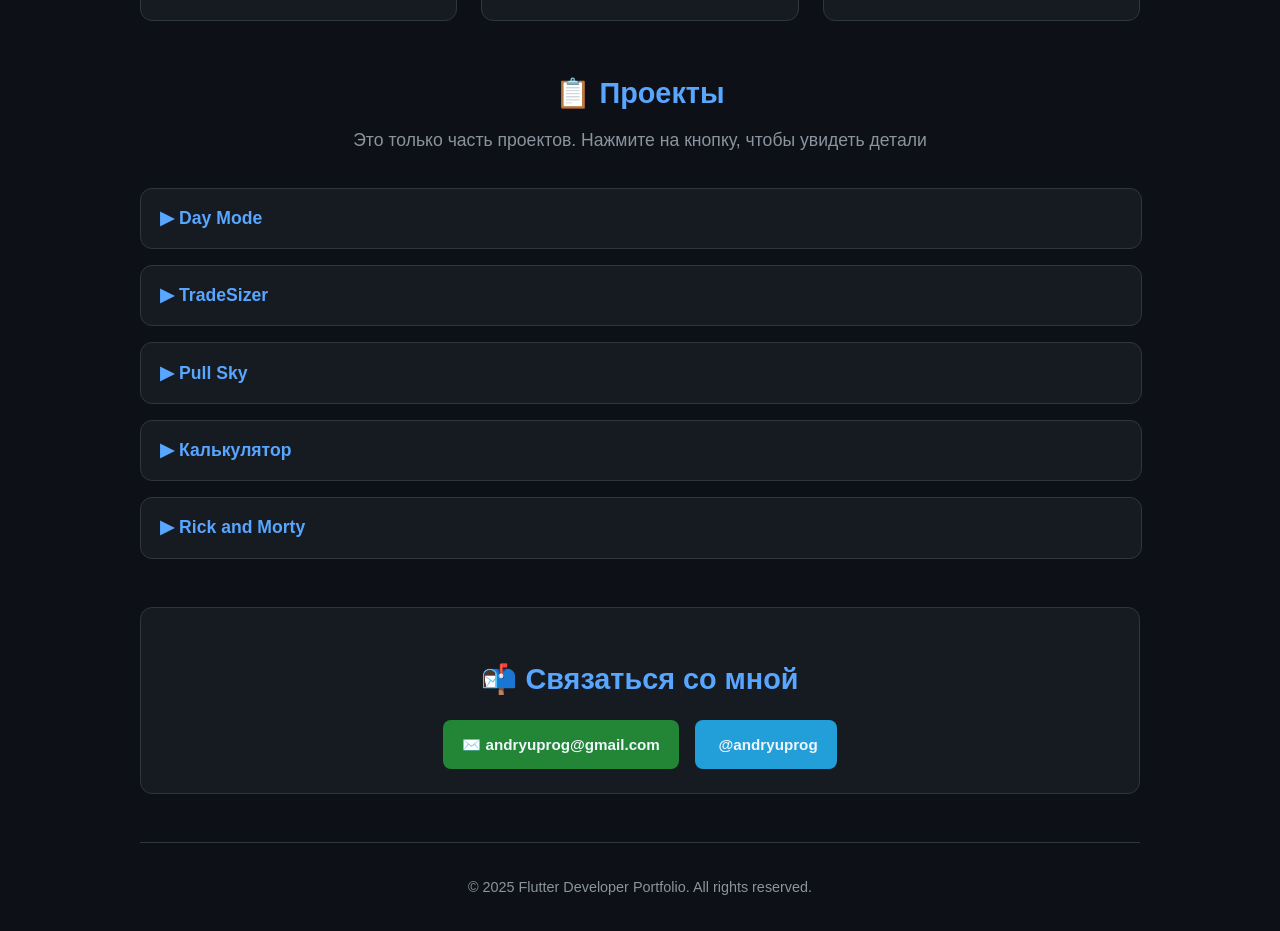
==== commit 70b93134: "publish" ====
--- a/index.html
+++ b/index.html
@@ -13,9 +13,10 @@
 
     <nav class="nav">
       <a href="index.html">Home</a>
-      <a href="portfolio.en.html">Portfolio EN</a>
-      <a href="portfolio.ru.html">Portfolio RU</a>
-      <a href="portfolio.uk.html">Portfolio UKR</a>
+      <a href="portfolio.en.html">EN</a>
+      <a href="portfolio.ru.html">RU</a>
+      <a href="portfolio.uk.html">UKR</a>
+      <a href="privacy.html">Support</a>
     </nav>
 
     <header class="hero">
@@ -89,7 +90,7 @@
 
       <div class="accordion-item">
         <button class="accordion-button" onclick="this.parentElement.classList.toggle('active')">
-          ▶ 🌙 Day Mode
+          ▶   Day Mode
         </button>
         <div class="accordion-content">
           <div class="video-side">
@@ -118,7 +119,7 @@
 
       <div class="accordion-item">
         <button class="accordion-button" onclick="this.parentElement.classList.toggle('active')">
-          ▶ 📊 TradeSizer
+          ▶    TradeSizer
         </button>
         <div class="accordion-content">
           <div class="video-side">
@@ -149,7 +150,7 @@
 
       <div class="accordion-item">
         <button class="accordion-button" onclick="this.parentElement.classList.toggle('active')">
-          ▶ 🏠 Pull Sky
+          ▶    Pull Sky
         </button>
         <div class="accordion-content">
           <div class="video-side">
@@ -172,7 +173,7 @@
 
       <div class="accordion-item">
         <button class="accordion-button" onclick="this.parentElement.classList.toggle('active')">
-          ▶ 🧮 Калькулятор
+          ▶    Калькулятор
         </button>
         <div class="accordion-content">
           <div class="video-side">
@@ -196,7 +197,7 @@
 
       <div class="accordion-item">
         <button class="accordion-button" onclick="this.parentElement.classList.toggle('active')">
-          ▶ 👽 Rick and Morty
+          ▶    Rick and Morty
         </button>
         <div class="accordion-content">
           <div class="video-side">
@@ -220,8 +221,14 @@
 
     <section class="contact-section">
       <h2>📬 Связаться со мной</h2>
-      <p>Готов обсудить ваш проект и предложить оптимальное решение.</p>
-      <a href="mailto:your-email@example.com" class="contact-btn">Написать письмо</a>
+      <div class="contact-links">
+        <a href="mailto:andryuprog@gmail.com" class="contact-btn">
+          ✉️ andryuprog@gmail.com
+        </a>
+        <a href="https://t.me/andryuprog" target="_blank" class="contact-btn telegram">
+          ️ @andryuprog
+        </a>
+      </div>
     </section>
 
     <div class="footer">
--- a/styles.css
+++ b/styles.css
@@ -221,21 +221,25 @@
 /* Текст справа */
 .text-side {
   flex: 1;
+  display: flex;
+  flex-direction: column;
+  gap: 0.8rem;
 }
 
 .text-side h3 {
-  margin-top: 0;
+  margin: 0;
   color: #c792ea;
-  font-size: 1.4rem;
+  font-size: 1.5rem;
   font-weight: 600;
-  margin-bottom: 0.8rem;
+  padding-bottom: 0.5rem;
+  border-bottom: 2px solid #30363d;
 }
 
 .project-desc {
   color: #c9d1d9;
   font-size: 1rem;
   line-height: 1.6;
-  margin-bottom: 1rem;
+  margin: 0;
 }
 
 /* Tech стек */
@@ -244,42 +248,53 @@
   flex-wrap: wrap;
   gap: 0.5rem;
   align-items: center;
+  background-color: #0d1117;
+  padding: 0.8rem;
+  border-radius: 8px;
+  border: 1px solid #21262d;
 }
 
 .tech-label {
   font-weight: bold;
   color: #58a6ff;
   font-size: 0.95rem;
+  width: 100%;
+  margin-bottom: 0.3rem;
 }
 
 .tech-tag {
   display: inline-block;
-  padding: 0.3rem 0.7rem;
-  background-color: #21262d;
+  padding: 0.35rem 0.8rem;
+  background: linear-gradient(135deg, #21262d 0%, #161b22 100%);
   border: 1px solid #30363d;
-  border-radius: 20px;
+  border-radius: 6px;
   font-size: 0.85rem;
   color: #7ee787;
   font-family: 'Consolas', 'Monaco', monospace;
   font-weight: 500;
+  transition: all 0.2s;
 }
 
 .tech-tag:hover {
-  background-color: #30363d;
+  background: linear-gradient(135deg, #30363d 0%, #21262d 100%);
   border-color: #58a6ff;
+  transform: translateY(-1px);
 }
 
 .project-note {
   color: #8b949e;
   font-size: 0.95rem;
   font-style: italic;
-  margin-top: 0.8rem;
-  margin-bottom: 0;
+  margin: 0;
+  padding: 0.7rem;
+  background-color: #161b22;
+  border-left: 3px solid #58a6ff;
+  border-radius: 0 6px 6px 0;
 }
 
 /* Медиа в проекте */
 .project-media {
-  margin-top: 1.2rem;
+  margin-top: 0.5rem;
   display: flex;
   flex-direction: column;
   gap: 1rem;
@@ -291,23 +306,35 @@
   max-width: 500px;
   height: auto;
   border-radius: 10px;
-  border: 1px solid #30363d;
+  border: 2px solid #30363d;
+  box-shadow: 0 4px 20px rgba(0, 0, 0, 0.3);
+  transition: border-color 0.3s;
+}
+
+.project-image:hover {
+  border-color: #58a6ff;
 }
 
 .video-link {
-  display: inline-block;
-  padding: 0.7rem 1.2rem;
-  background-color: #ff0000;
+  display: inline-flex;
+  align-items: center;
+  gap: 0.5rem;
+  padding: 0.8rem 1.5rem;
+  background: linear-gradient(135deg, #1a1a2e 0%, #16213e 100%);
+  border: 2px solid #e94560;
   color: #f0f6fc;
   text-decoration: none;
   border-radius: 8px;
   font-weight: bold;
-  transition: background-color 0.3s, transform 0.2s;
+  font-size: 0.95rem;
+  transition: all 0.3s;
 }
 
 .video-link:hover {
-  background-color: #cc0000;
+  background: linear-gradient(135deg, #e94560 0%, #c73e54 100%);
+  border-color: #e94560;
   transform: translateY(-2px);
+  box-shadow: 0 4px 15px rgba(233, 69, 96, 0.4);
 }
 
 /* Контактная секция */
@@ -316,33 +343,76 @@
   background-color: #161b22;
   border: 1px solid #30363d;
   border-radius: 12px;
-  padding: 2rem;
+  padding: 1.5rem 2rem;
 }
 
 .contact-section h2 {
   margin-bottom: 1rem;
 }
 
-.contact-section p {
-  color: #8b949e;
-  margin-bottom: 1.5rem;
+.contact-links {
+  display: flex;
+  justify-content: center;
+  gap: 1rem;
+  flex-wrap: wrap;
 }
 
 .contact-btn {
-  display: inline-block;
-  padding: 1rem 2rem;
+  display: inline-flex;
+  align-items: center;
+  gap: 0.5rem;
+  padding: 0.7rem 1.2rem;
   background-color: #238636;
   color: #f0f6fc;
   text-decoration: none;
   border-radius: 8px;
   font-weight: bold;
-  font-size: 1.1rem;
+  font-size: 0.95rem;
   transition: background-color 0.3s, transform 0.2s;
+  white-space: nowrap;
 }
 
 .contact-btn:hover {
   background-color: #2ea043;
   transform: translateY(-2px);
+}
+
+.contact-btn.telegram {
+  background-color: #229ED9;
+}
+
+.contact-btn.telegram:hover {
+  background-color: #1b7fb0;
+}
+
+/* Privacy Policy страница */
+.privacy-content {
+  background-color: #161b22;
+  border: 1px solid #30363d;
+  border-radius: 12px;
+  padding: 2rem;
+  margin-top: 1rem;
+}
+
+.privacy-content h2 {
+  color: #c792ea;
+  font-size: 1.3rem;
+  margin-top: 1.5rem;
+  margin-bottom: 0.8rem;
+}
+
+.privacy-content p {
+  color: #c9d1d9;
+  line-height: 1.7;
+}
+
+.privacy-content a {
+  color: #58a6ff;
+  text-decoration: none;
+}
+
+.privacy-content a:hover {
+  text-decoration: underline;
 }
 
 .footer {
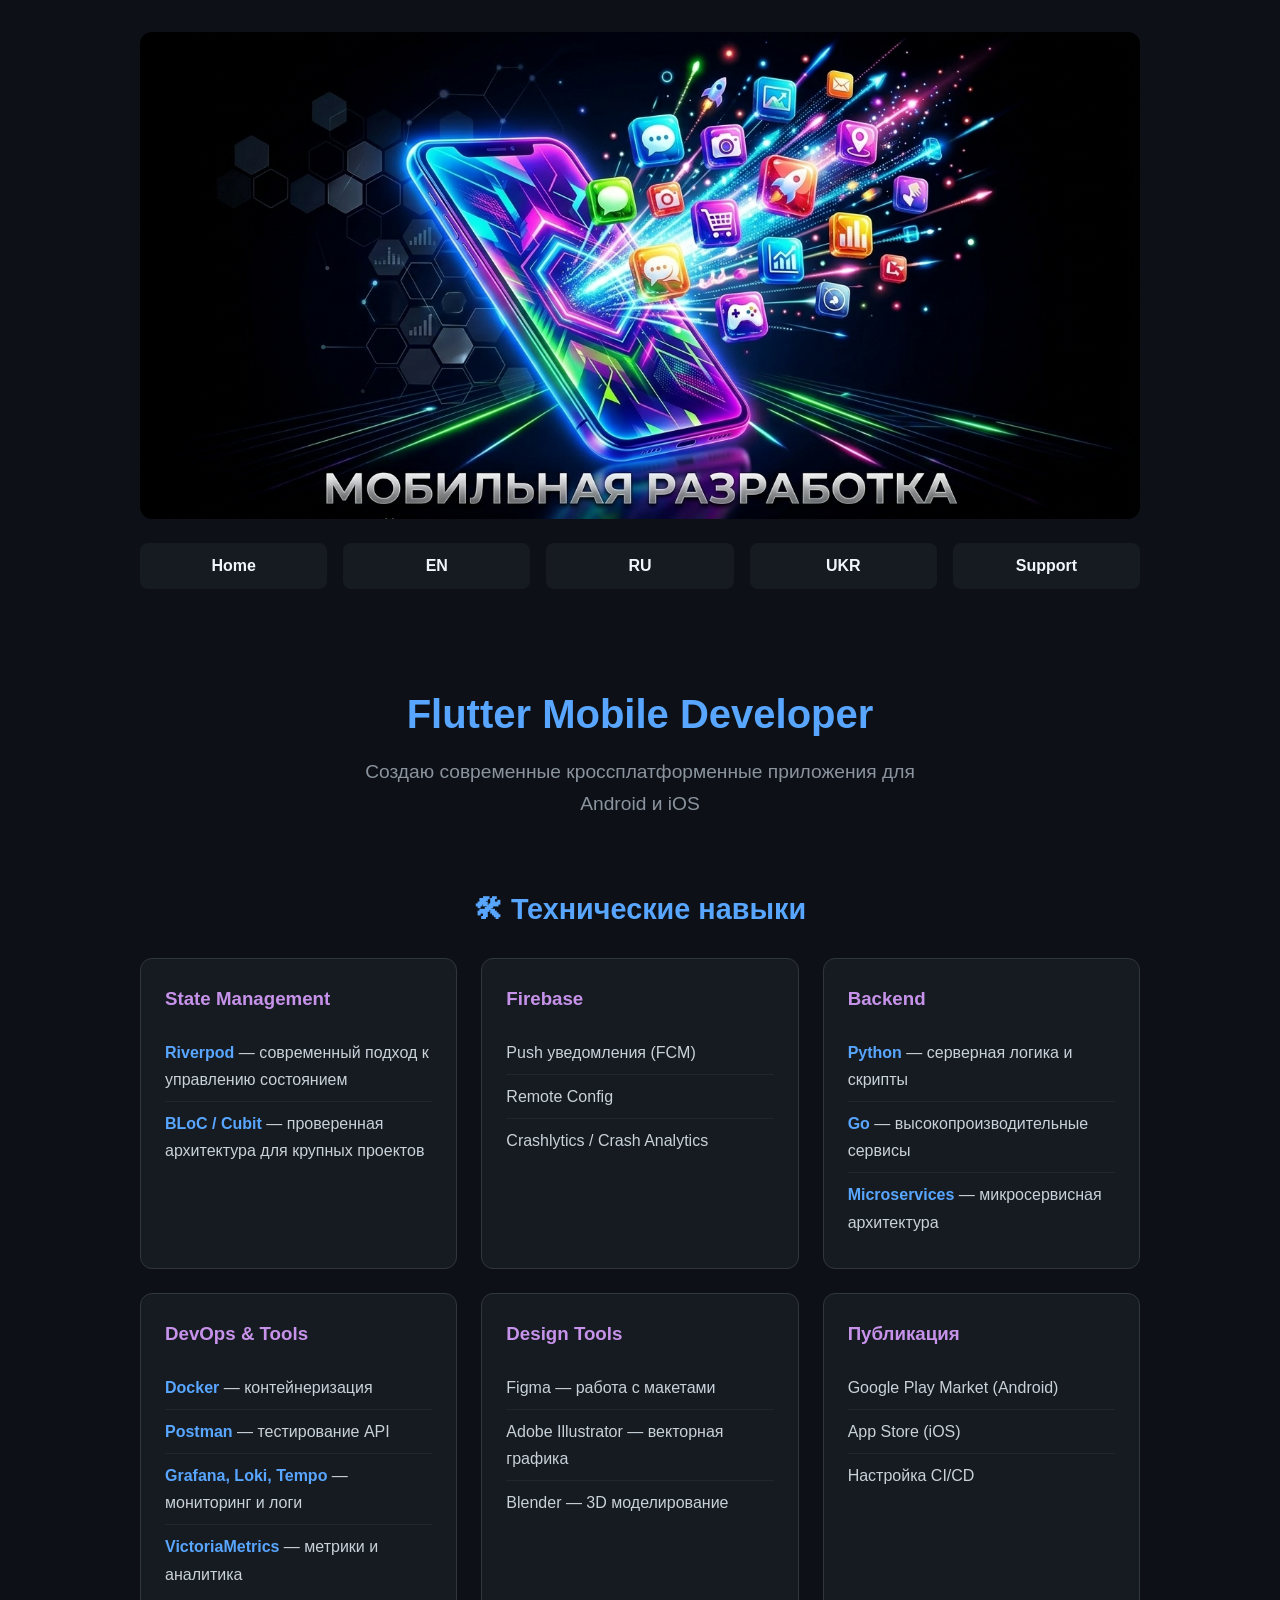
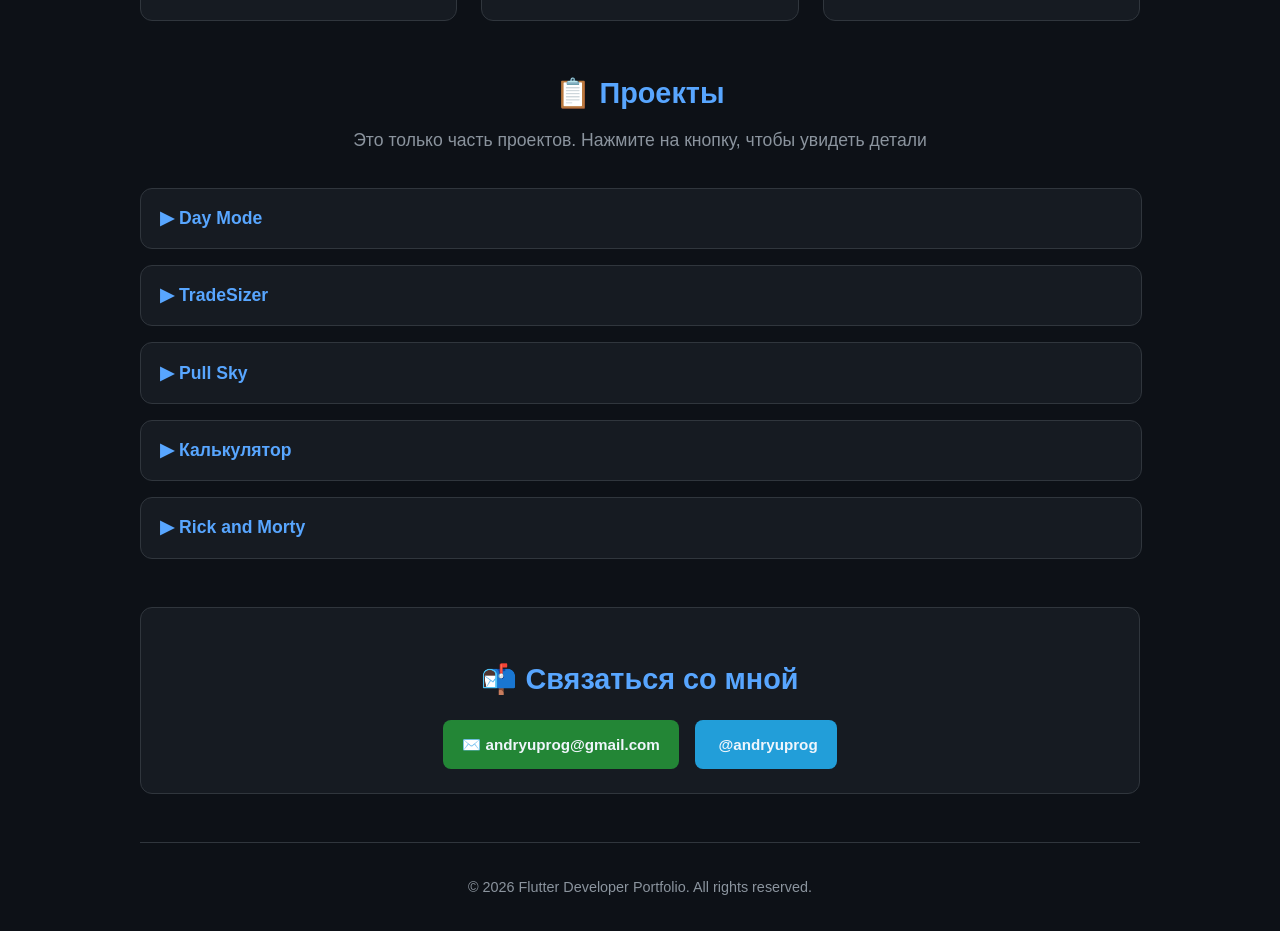
==== commit b0f22883: "publish" ====
--- a/index.html
+++ b/index.html
@@ -232,7 +232,7 @@
     </section>
 
     <div class="footer">
-      © 2025 Flutter Developer Portfolio. All rights reserved.
+      © 2026 Flutter Developer Portfolio. All rights reserved.
     </div>
   </div>
 </body>
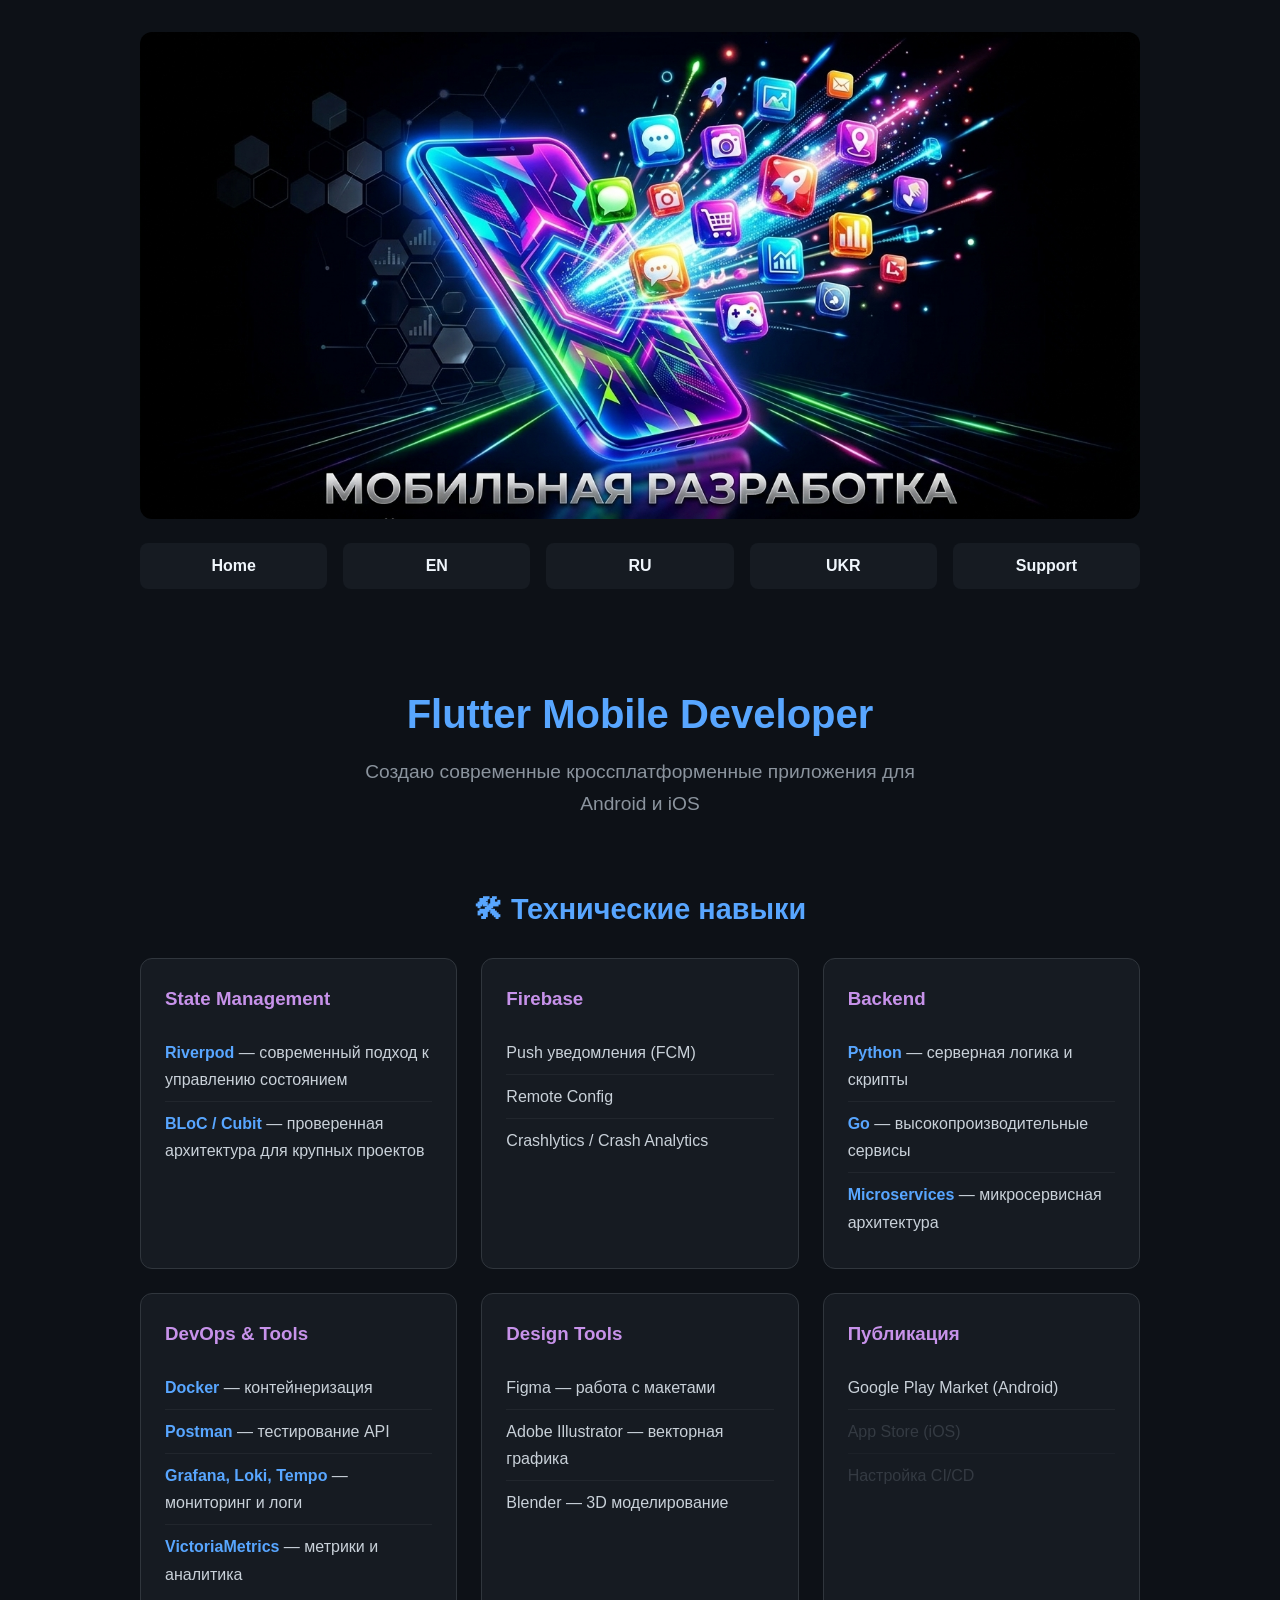
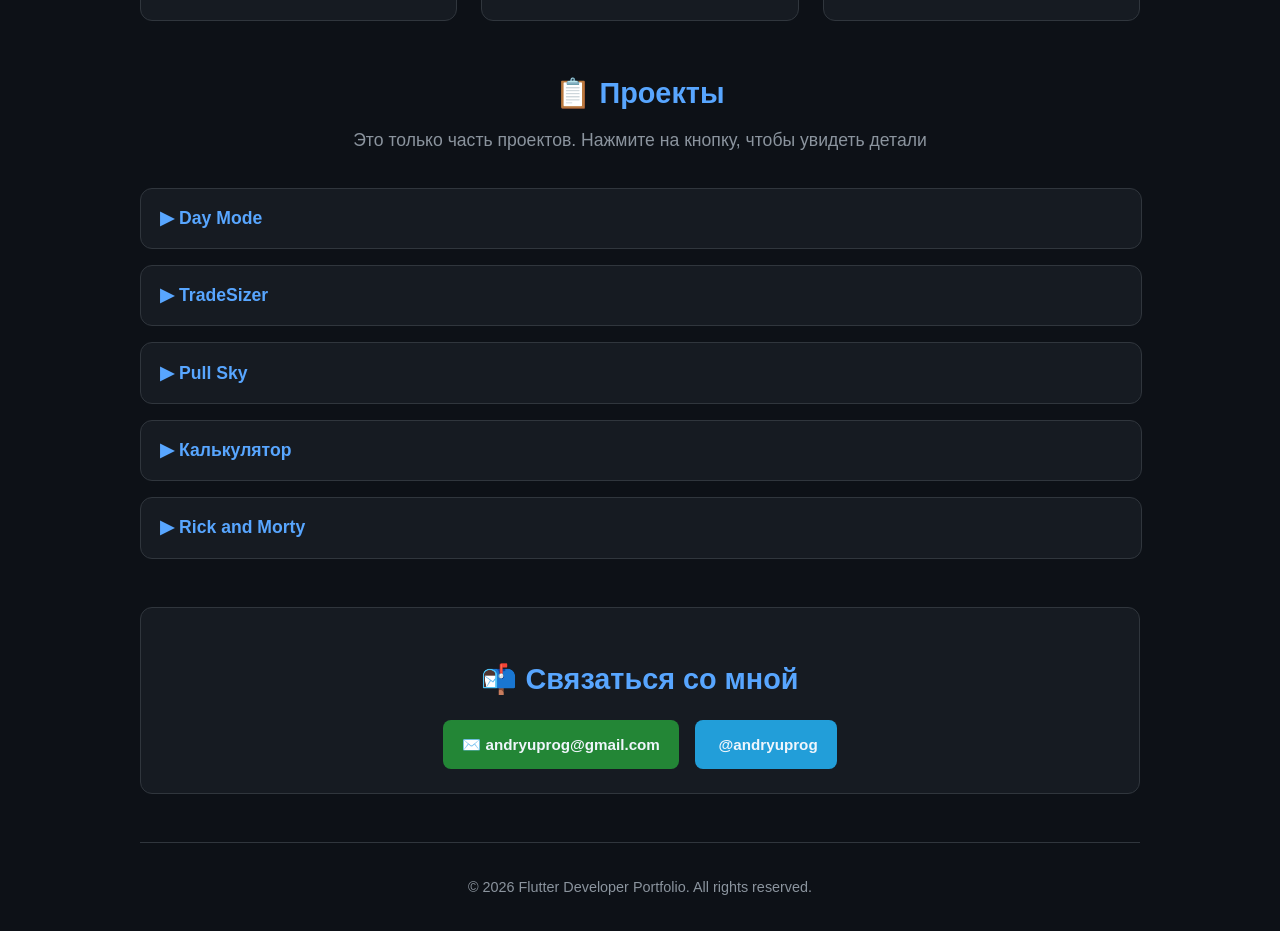
==== commit 3c17aafa: "publish" ====
--- a/index.html
+++ b/index.html
@@ -77,8 +77,8 @@
           <h3>Публикация</h3>
           <ul>
             <li>Google Play Market (Android)</li>
-            <li>App Store (iOS)</li>
-            <li>Настройка CI/CD</li>
+            <li class="coming-soon">App Store (iOS)</li>
+            <li class="coming-soon">Настройка CI/CD</li>
           </ul>
         </div>
       </div>
--- a/styles.css
+++ b/styles.css
@@ -153,6 +153,11 @@
 
 .skill-card li strong {
   color: #58a6ff;
+}
+
+.skill-card li.coming-soon {
+  color: #484f58;
+  opacity: 0.6;
 }
 
 /* ГАРМОШКА-КАРТОЧКИ */
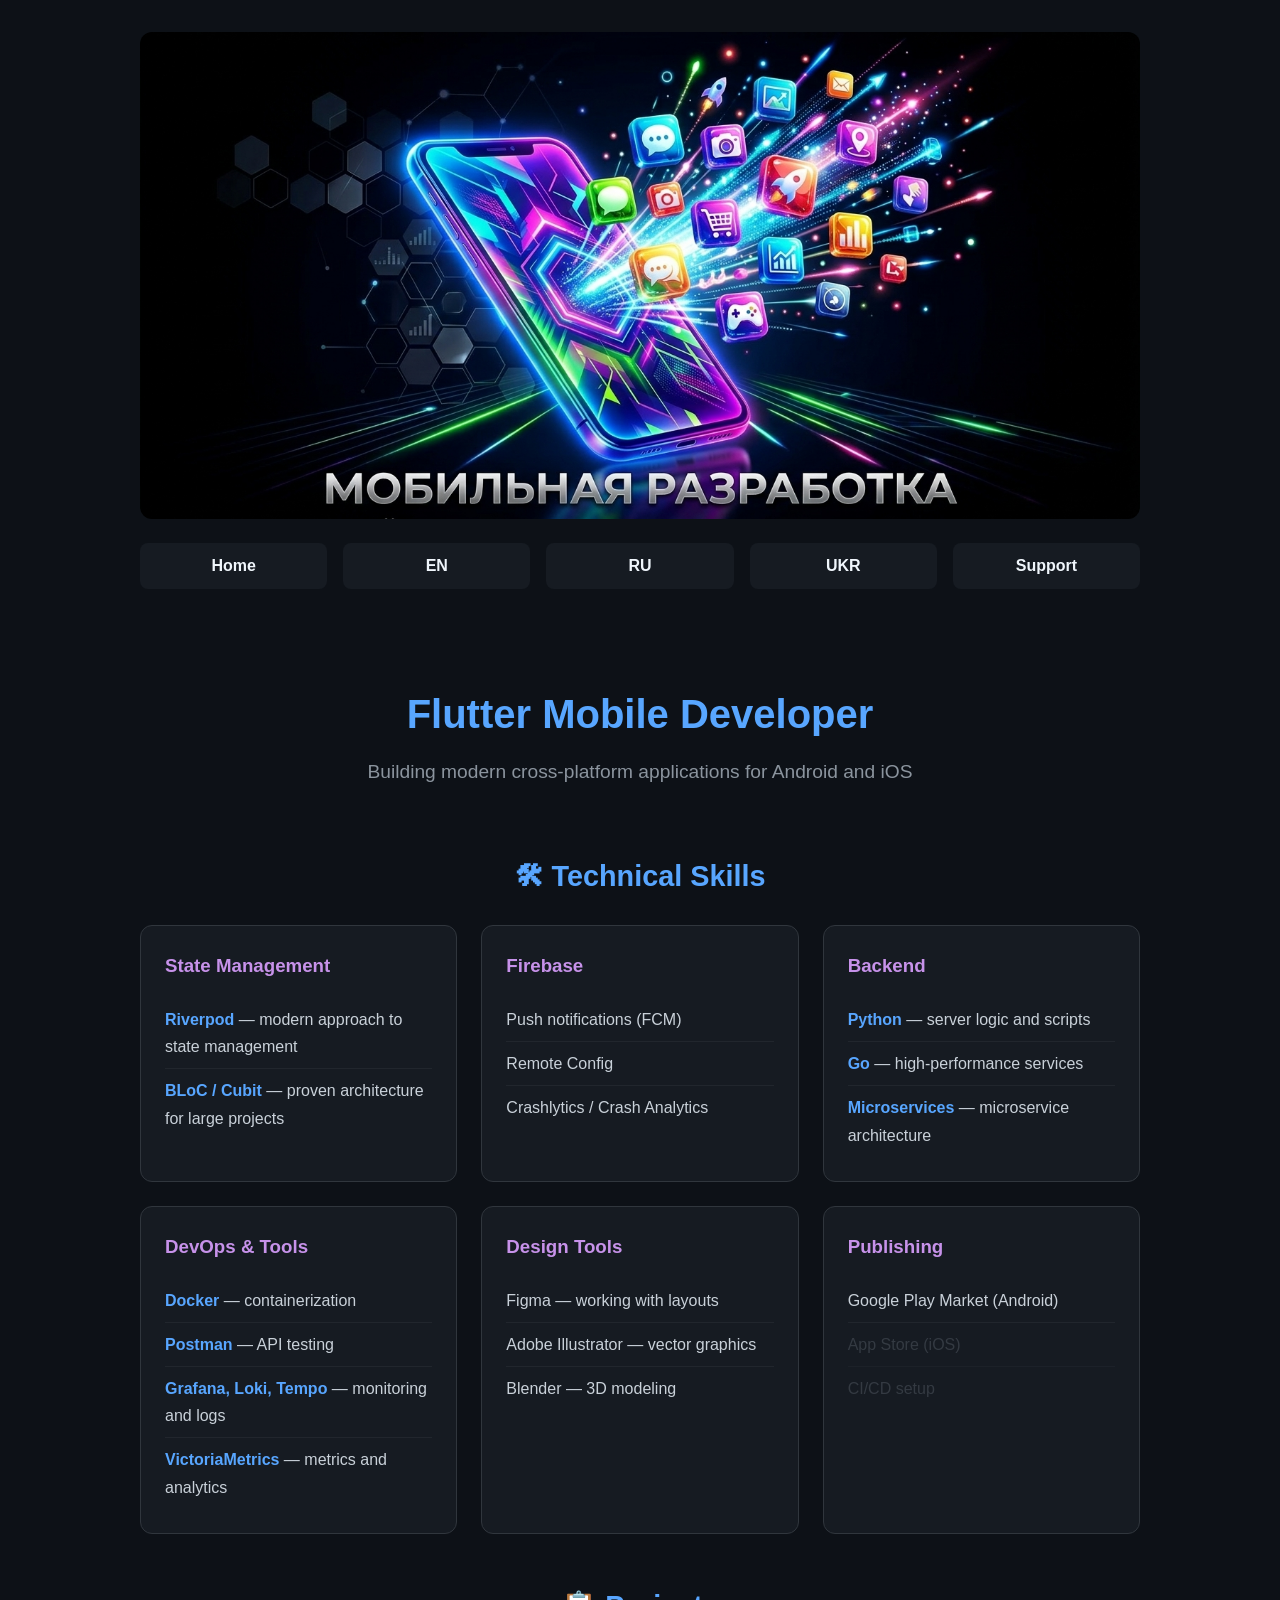
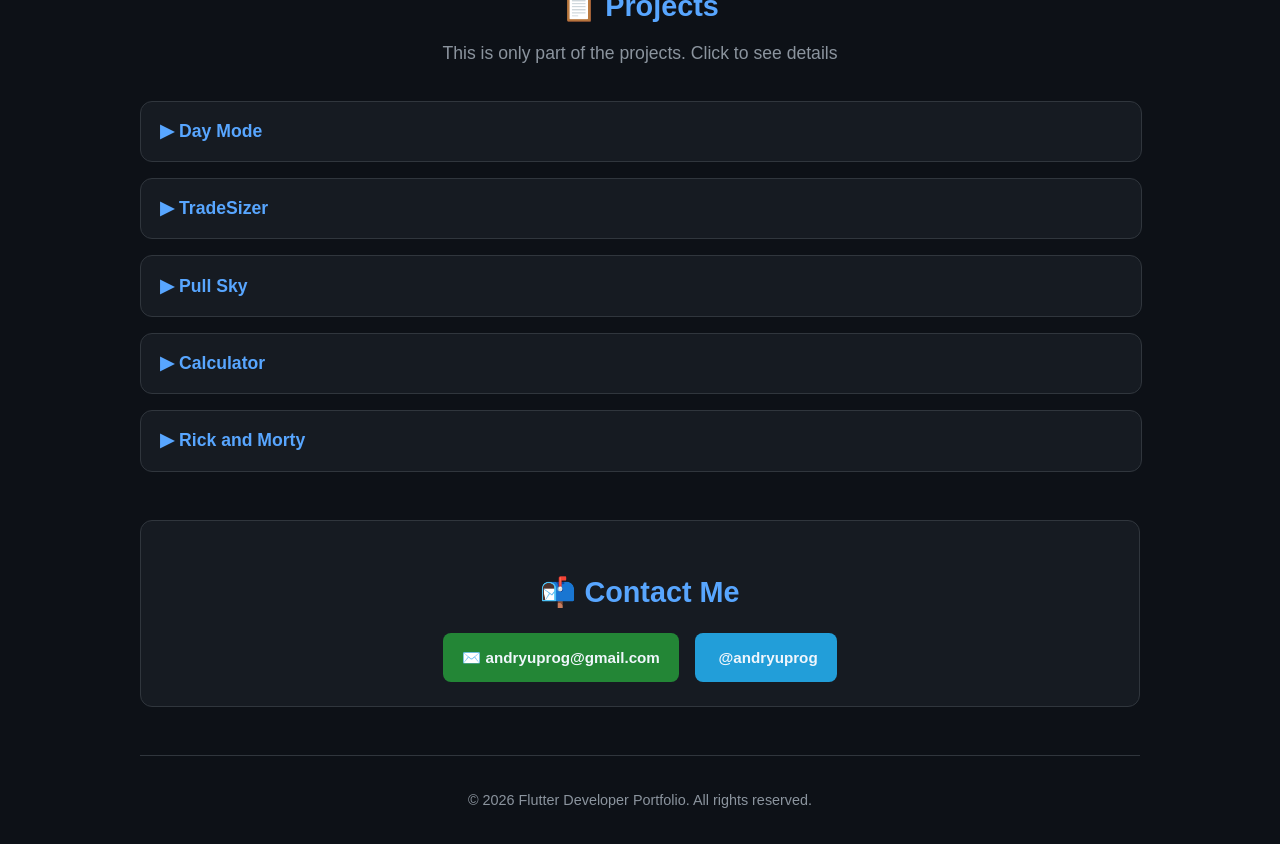
==== commit d037ccdb: "publish" ====
--- a/index.html
+++ b/index.html
@@ -6,6 +6,35 @@
   <title>Flutter Developer Portfolio</title>
   <link rel="stylesheet" href="styles.css">
   <link rel="icon" href="favicon.png" type="image/png">
+  
+  <script>
+    // Автоматическое определение языка и перенаправление
+    (function() {
+      const lang = navigator.language || navigator.userLanguage;
+      const langCode = lang.split('-')[0].toLowerCase();
+      
+      // Если пользователь уже на конкретной языковой странице - не редиректим
+      if (window.location.pathname.includes('portfolio.')) {
+        return;
+      }
+      
+      // Сохраняем выбор пользователя в localStorage
+      const savedLang = localStorage.getItem('preferredLang');
+      if (savedLang && window.location.pathname.includes(savedLang)) {
+        return;
+      }
+      
+      // Определяем язык и перенаправляем
+      if (langCode === 'uk') {
+        window.location.replace('portfolio.uk.html');
+      } else if (langCode === 'ru') {
+        window.location.replace('portfolio.ru.html');
+      } else if (langCode === 'en') {
+        window.location.replace('portfolio.en.html');
+      }
+      // Для остальных языков остаёмся на index.html (русский по умолчанию)
+    })();
+  </script>
 </head>
 <body>
   <div class="container">
@@ -235,5 +264,18 @@
       © 2026 Flutter Developer Portfolio. All rights reserved.
     </div>
   </div>
+  
+  <script>
+    // Сохранение выбора языка при клике на кнопки навигации
+    document.querySelectorAll('.nav a[href^="portfolio."]').forEach(function(link) {
+      link.addEventListener('click', function() {
+        const href = this.getAttribute('href');
+        const langMatch = href.match(/portfolio\.(en|ru|uk)\.html/);
+        if (langMatch) {
+          localStorage.setItem('preferredLang', langMatch[1]);
+        }
+      });
+    });
+  </script>
 </body>
 </html>
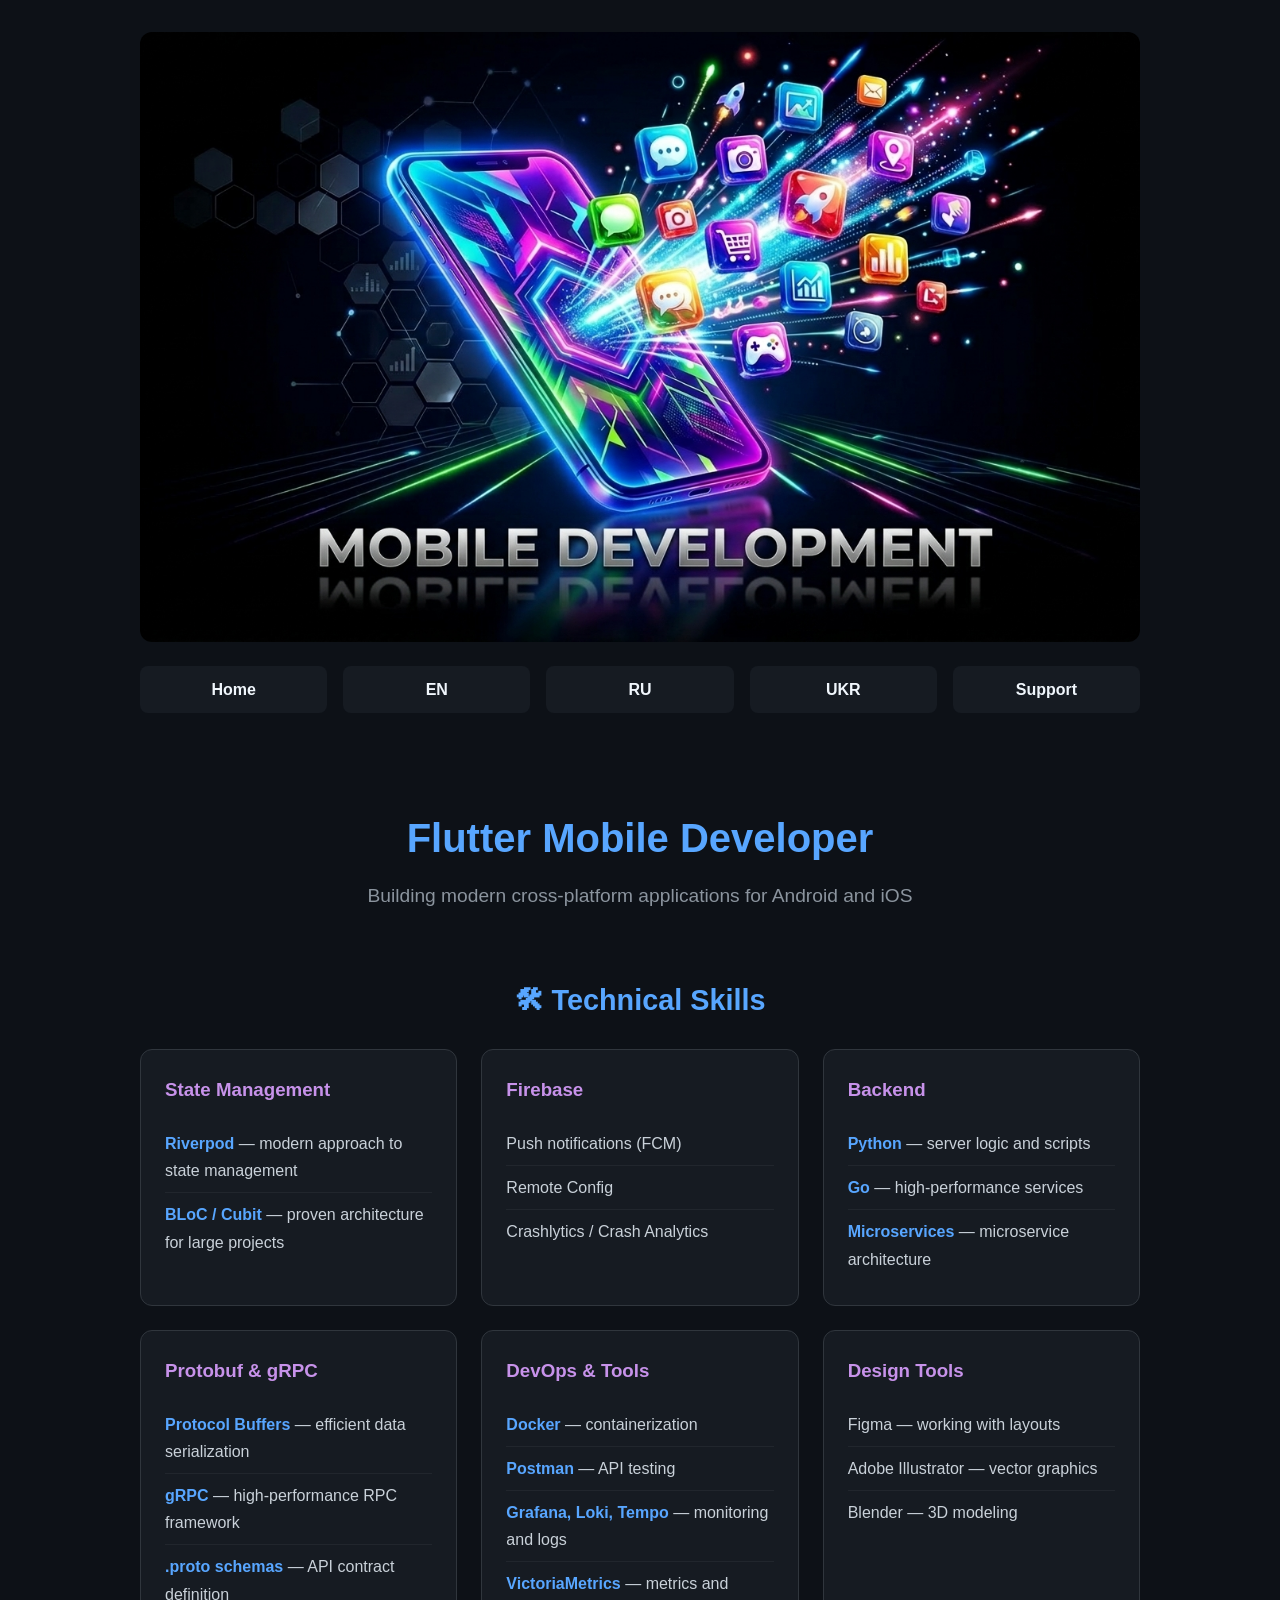
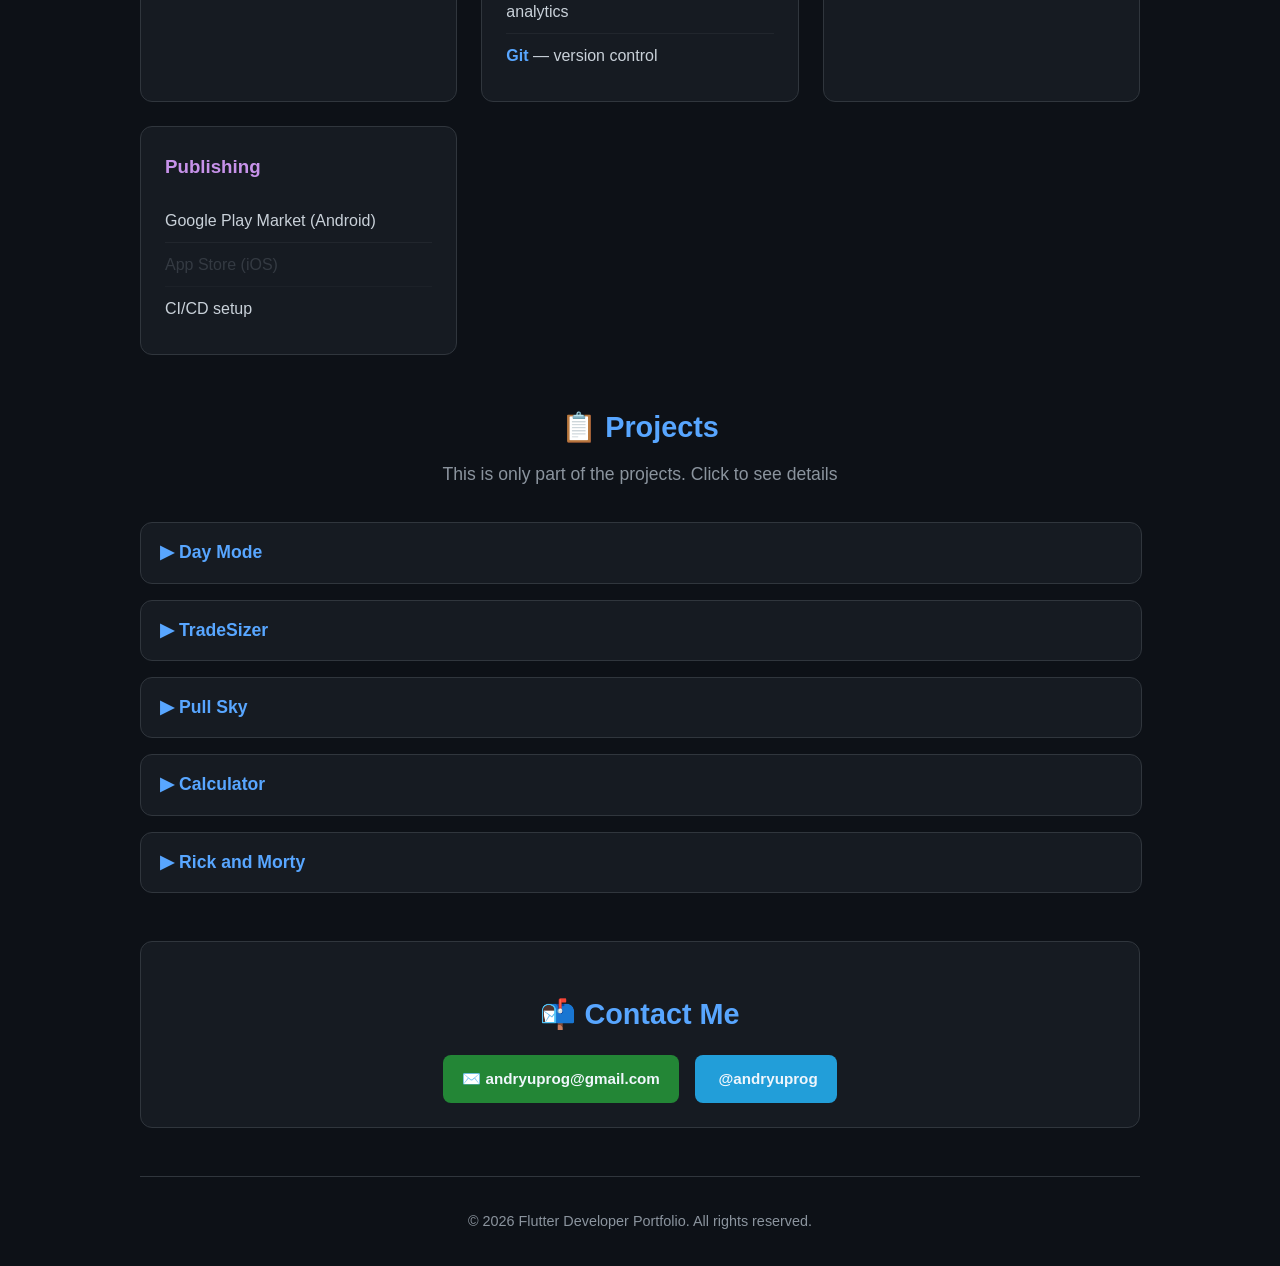
==== commit 378e7e47: "edit" ====
--- a/index.html
+++ b/index.html
@@ -107,7 +107,7 @@
           <ul>
             <li>Google Play Market (Android)</li>
             <li class="coming-soon">App Store (iOS)</li>
-            <li class="coming-soon">Настройка CI/CD</li>
+            <li>Настройка CI/CD</li>
           </ul>
         </div>
       </div>
